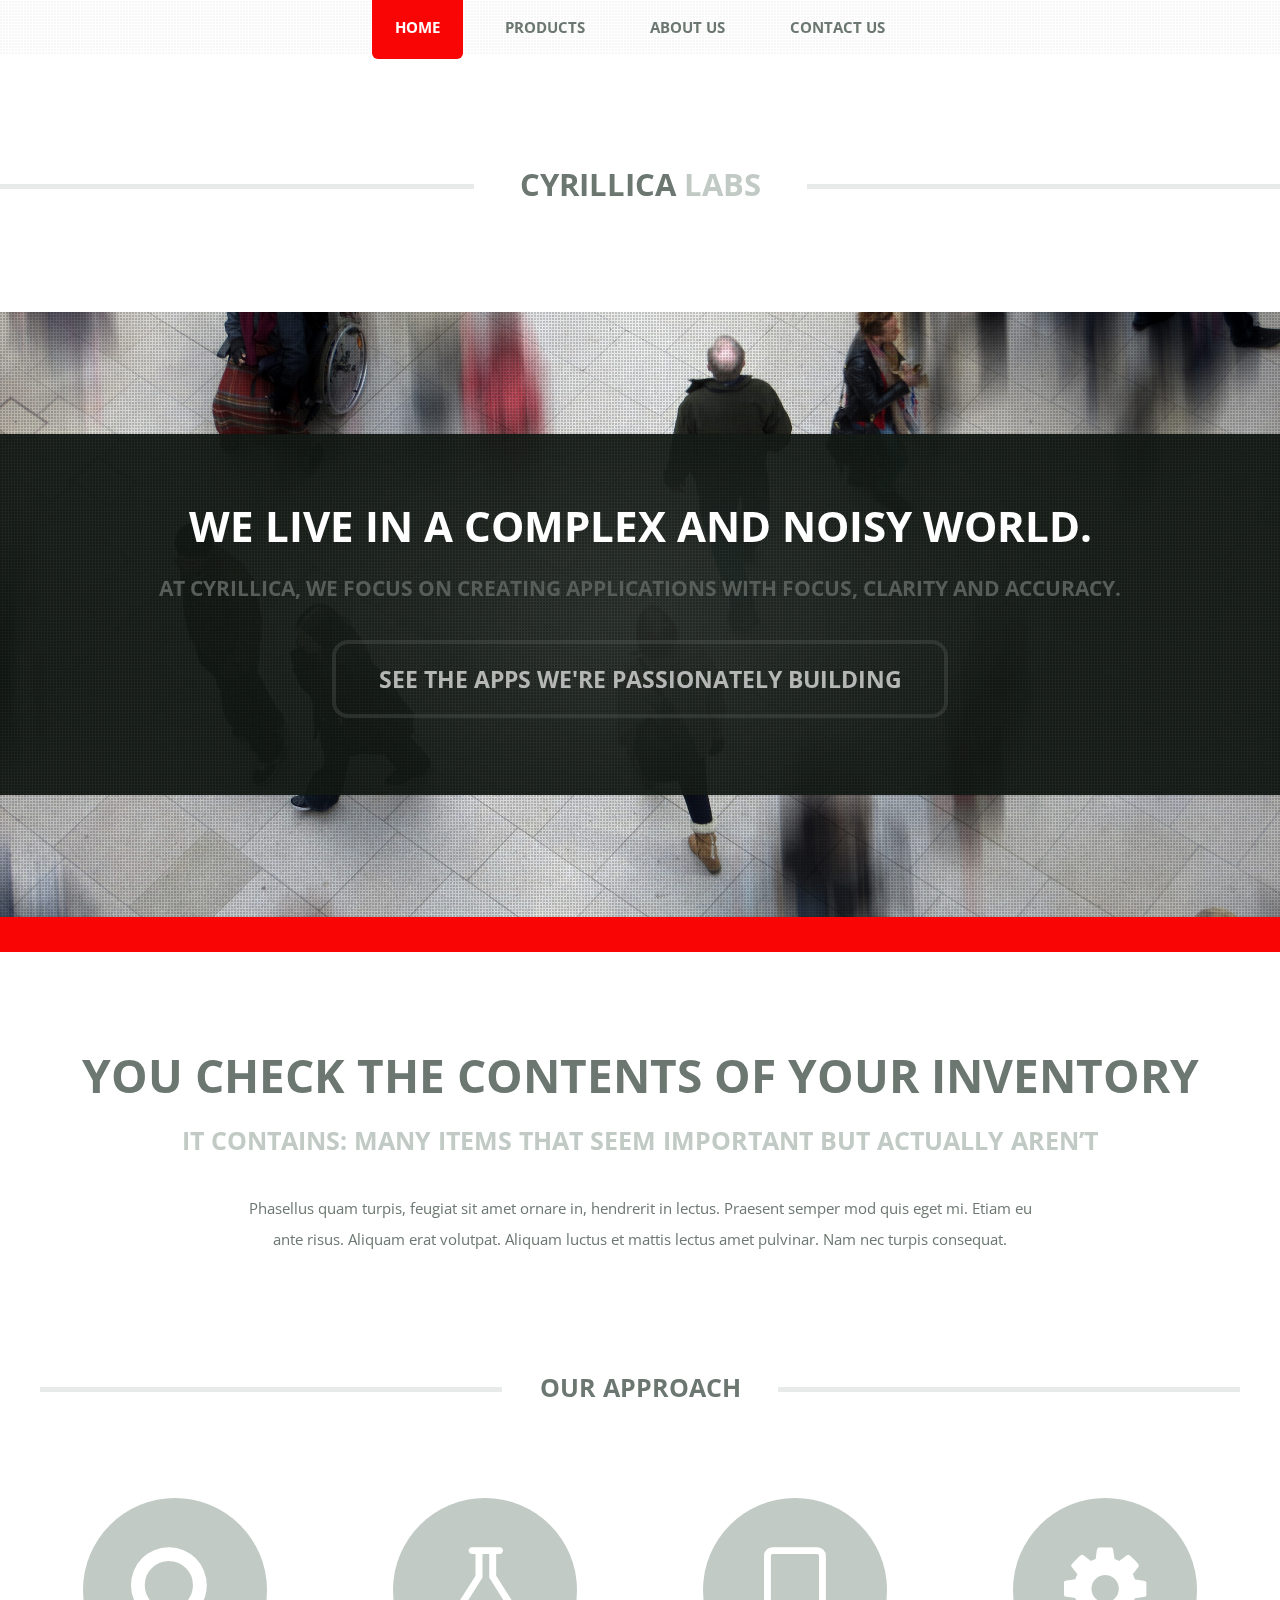
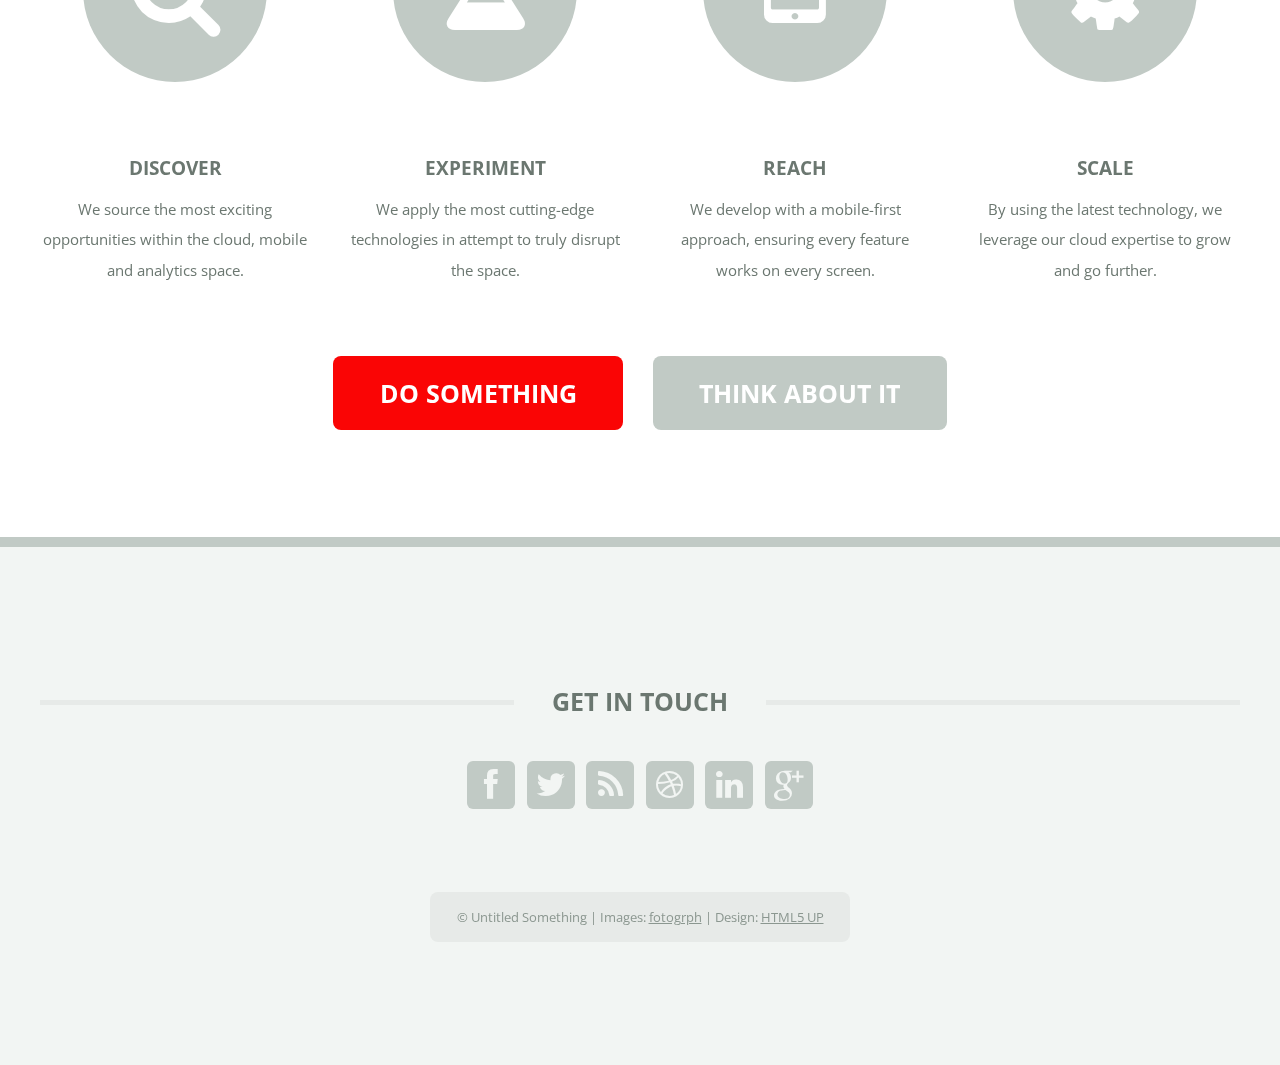
==== index.html @ 8416aecb "Updated front page" ====
﻿<!DOCTYPE HTML>

<html>
	<head>
		<title>Cyrillica Labs</title>
		<meta http-equiv="content-type" content="text/html; charset=utf-8" />
		<meta name="description" content="" />
		<meta name="keywords" content="" />
		<link href="http://fonts.googleapis.com/css?family=Open+Sans:400,700|Open+Sans+Condensed:700" rel="stylesheet" />
		<script src="js/jquery.min.js"></script>
		<script src="js/config.js"></script>
		<script src="js/skel.min.js"></script>
		<script src="js/skel-panels.min.js"></script>
		<noscript>
			<link rel="stylesheet" href="css/skel-noscript.css" />
			<link rel="stylesheet" href="css/style.css" />
			<link rel="stylesheet" href="css/style-desktop.css" />
		</noscript>
		<!--[if lte IE 9]><link rel="stylesheet" href="css/ie9.css" /><![endif]-->
		<!--[if lte IE 8]><script src="js/html5shiv.js"></script><link rel="stylesheet" href="css/ie8.css" /><![endif]-->
		<!--[if lte IE 7]><link rel="stylesheet" href="css/ie7.css" /><![endif]-->
	</head>
	<body class="homepage">

		<!-- Header -->
			<header id="header">
				<div class="logo">
					<div>
						<h1><a href="#" id="logo">Cyrillica</a></h1>
						<span class="byline">Labs</span>
					</div>
				</div>
			</header>
		<!-- /Header -->

		<!-- Nav -->
			<nav id="nav" class="skel-panels-fixed">
				<ul>
					<li class="current_page_item"><a href="index.html">Home</a></li>
					<li><a href="left-sidebar.html">Products</a></li>
					<li><a href="right-sidebar.html">About Us</a></li>
					<li><a href="no-sidebar.html">Contact Us</a></li>
				</ul>
			</nav>
		<!-- /Nav -->
		
		<!-- Banner -->
			<div id="banner-wrapper">
				<section id="banner">
                    <h2>We live in a complex and noisy world.</h2>
                    <span class="byline">At Cyrillica, we focus on creating applications with focus, clarity and accuracy.</span>
                    <a href="#" class="button">See the apps we're passionately building</a>
				</section>
			</div>
		<!-- /Banner -->

		<!-- Main -->
			<div id="main-wrapper">
				<div id="main" class="container">
					<div class="row">
						<div class="12u">
							
							<!-- Highlight -->
                                
								<section class="is-highlight">
                                    <!--
									<ul class="special">
										<li><a href="#" class="fa fa-search solo"><span>Battery</span></a></li>
										<li><a href="#" class="fa fa-tablet solo"><span>Tablet</span></a></li>
										<li><a href="#" class="fa fa-flask solo"><span>Flask</span></a></li>
										<li><a href="#" class="fa fa-cog solo"><span>Pie Chart?</span></a></li>
									</ul>
                                    --> 
									<header>
										<h2>You check the contents of your inventory</h2>
										<span class="byline">it contains: many items that seem important but actually aren’t</span>
									</header>
									<p>
										Phasellus quam turpis, feugiat sit amet ornare in, hendrerit in lectus. Praesent semper mod quis eget mi. Etiam eu<br />
										ante risus. Aliquam erat volutpat. Aliquam luctus et mattis lectus amet pulvinar. Nam nec turpis consequat.
									</p>
								</section>
							<!-- /Highlight -->

						</div>
					</div>
					<div class="row">
						<div class="12u">

							<!-- Features -->
								<section class="is-features">
									<h2 class="major"><span>Our Approach</span></h2>
									<div>
										<div class="row">
											<div class="3u">
												
												<!-- Feature -->
													<section class="is-feature">
														<!--<a href="#" class="image image-full"><img src="images/pic01.jpg" alt="" /></a>-->
                                                        <section class="is-highlight">
                                                        <ul class="special">
                                                            <li><a href="#" class="fa fa-search solo"><span>Battery</span></a></li>
                                                        </ul>
														<h3>Discover</h3>
														<p>
															We source the most exciting opportunities within the cloud, mobile and analytics space.
														</p>
                                                        </section>
													</section>
												<!-- /Feature -->
										
											</div>
											<div class="3u">
												
												<!-- Feature -->
													<section class="is-feature">
														<!--<a href="#" class="image image-full"><img src="images/pic02.jpg" alt="" /></a>-->
                                                        <section class="is-highlight">
                                                        <ul class="special">
                                                            <li><a href="#" class="fa fa-flask solo"><span>Flask</span></a></li>
                                                        </ul>
														<h3>Experiment</h3>
														<p>
															We apply the most cutting-edge technologies in attempt to truly disrupt the space.
														</p>
                                                        </section>
													</section>
												<!-- /Feature -->
										
											</div>
											<div class="3u">
												
												<!-- Feature -->
													<section class="is-feature">
														<!--<a href="#" class="image image-full"><img src="images/pic03.jpg" alt="" /></a>-->
                                                        <section class="is-highlight">
                                                        <ul class="special">
                                                            <li><a href="#" class="fa fa-tablet solo"><span>Tablet</span></a></li>
                                                        </ul>
														<h3>Reach</h3>
														<p>
															We develop with a mobile-first approach, ensuring every feature works on every screen.
														</p>
                                                        </section>
													</section>
												<!-- /Feature -->
										
											</div>
											<div class="3u">
												
												<!-- Feature -->
													<section class="is-feature">
														<!--<a href="#" class="image image-full"><img src="images/pic04.jpg" alt="" /></a>-->
                                                        <section class="is-highlight">
                                                        <ul class="special">
                                                            <li><a href="#" class="fa fa-cog solo"><span>Pie Chart?</span></a></li>
                                                        </ul>
														<h3>Scale</h3>
														<p>
															By using the latest technology, we leverage our cloud expertise to grow and go further.
														</p>
                                                        </section>
													</section>
												<!-- /Feature -->
										
											</div>
										</div>
										<div class="row">
											<div class="12u">
											
												<div class="actions">
													<a href="#" class="button button-big">Do Something</a>
													<a href="#" class="button button-alt button-big">Think About It</a>
												</div>

											</div>
										</div>
									</div>
								</section>
							<!-- /Features -->

						</div>
					</div>
					<!--<div class="row">
						<div class="12u">

							-- Blog
								<section class="is-blog">
									<h2 class="major"><span>Adventure Log</span></h2>
									<div>
										<div class="row">
											<div class="9u">
												<div class="content content-left">
												
													-- Featured Post --
														<article class="is-post">
															<header>
																<h3><a href="#">You mean I have to read stuff?</a></h3>
																<span class="byline">I’m going back to playing call of Modern Halostrike 15</span>
																<ul class="meta">
																	<li class="fa fa-clock-o">15 minutes ago</li>
																	<li class="fa fa-comments"><a href="#">8</a></li>
																</ul>
															</header>
															<a href="#" class="image image-full"><img src="images/pic05.jpg" alt="" /></a>
															<p>
																Phasellus quam turpis, feugiat sit amet ornare in, a hendrerit in lectus. Praesent 
																semper mod quis eget mi. Etiam sed ante risus aliquam erat et volutpat. Praesent a 
																dapibus velit. Curabitur sed nisi nunc, accumsan vestibulum lectus. Lorem ipsum 
																dolor sit non aliquet sed, tempor et dolor.  Praesent a dapibus velit. Curabitur 
																accumsan.
															</p>
															<a href="#" class="button">Continue Reading</a>
														</article>
													-- /Featured Post --
												
												</div>
											</div>
											<div class="3u">
												<div class="sidebar">
											
													-- Archives --
														<ul class="style2">
															<li>
																<article class="is-post-summary">
																	<h3><a href="#">Where are the graphics?</a></h3>
																	<ul class="meta">
																		<li class="fa fa-clock-o">6 hours ago</li>
																		<li class="fa fa-comments"><a href="#">34</a></li>
																	</ul>
																</article>
															</li>
															<li>
																<article class="is-post-summary">
																	<h3><a href="#">What achievements are there</a></h3>
																	<ul class="meta">
																		<li class="fa fa-clock-o">9 hours ago</li>
																		<li class="fa fa-comments"><a href="#">27</a></li>
																	</ul>
																</article>
															</li>
															<li>
																<article class="is-post-summary">
																	<h3><a href="#">Can I play w/a controller</a></h3>
																	<ul class="meta">
																		<li class="fa fa-clock-o">Yesterday</li>
																		<li class="fa fa-comments"><a href="#">184</a></li>
																	</ul>
																</article>
															</li>
															<li>
																<article class="is-post-summary">
																	<h3><a href="#">How is this a game??</a></h3>
																	<ul class="meta">
																		<li class="fa fa-clock-o">2 days ago</li>
																		<li class="fa fa-comments"><a href="#">286</a></li>
																	</ul>
																</article>
															</li>
															<li>
																<article class="is-post-summary">
																	<h3><a href="#">Imagination is lost on me</a></h3>
																	<ul class="meta">
																		<li class="fa fa-clock-o">3 days ago</li>
																		<li class="fa fa-comments"><a href="#">8,086</a></li>
																	</ul>
																</article>
															</li>
														</ul>
														<a href="#" class="button button-alt">Browse Archives</a>
													-- /Archives --
												
												</div>
											</div>
										</div>
									</div>
								</section>
							-- /Blog --
							
						</div>
					</div>-->
				</div>
			</div>
		<!-- /Main -->

		<!-- Footer -->
			<footer id="footer" class="container">
				<!---<div class="row">
					<div class="12u">

						-- About-- 
							<section>
								<h2 class="major"><span>What's this about?</span></h2>
								<p>
									This is <a href="http://html5up.net/txt/">TXT</a>, a free site template designed by
									<a href="http://n33.co">n33</a> for <a href="http://html5up.net/">HTML5 UP</a>.
									It's built on the <a href="http://skeljs.org">skelJS</a> framework, uses well-thought out
									HTML5 and CSS3, and is fully responsive making it a great starting point for your own
									projects. And, like everything else we make, it's also free to use for pretty much any
									personal or commercial work under the <a href="http://html5up.net/license/">Creative Commons Attribution</a>
									license, so go ahead and use it &ndash; just don't forget to credit us!
								</p>
							</section>
						-- /About --

					</div>
				</div>-->
				<div class="row">
					<div class="12u">

						<!-- Contact -->
							<section>
								<h2 class="major"><span>Get in touch</span></h2>
								<ul class="contact">
									<li><a class="fa fa-facebook solo" href="#"><span>Facebook</span></a></li>
									<li><a class="fa fa-twitter solo" href="http://twitter.com/n33co"><span>Twitter</span></a></li>
									<li><a class="fa fa-rss solo" href="http://n33.co/feed/"><span>RSS</span></a></li>
									<li><a class="fa fa-dribbble solo" href="http://dribbble.com/n33"><span>Dribbble</span></a></li>
									<li><a class="fa fa-linkedin solo" href="#"><span>LinkedIn</span></a></li>
									<li><a class="fa fa-google-plus solo" href="#"><span>Google+</span></a></li>
								</ul>
							</section>
						<!-- /Contact -->
					
					</div>
				</div>

				<!-- Copyright -->
					<div id="copyright">
						&copy; Untitled Something | Images: <a href="http://fotogrph.com">fotogrph</a> | Design: <a href="http://html5up.net/">HTML5 UP</a>
					</div>
				<!-- /Copyright -->

			</footer>
		<!-- /Footer -->

	</body>
</html>
---- css/skel-noscript.css ----
/* Resets (http://meyerweb.com/eric/tools/css/reset/ | v2.0 | 20110126 | License: none (public domain)) */

	html,body,div,span,applet,object,iframe,h1,h2,h3,h4,h5,h6,p,blockquote,pre,a,abbr,acronym,address,big,cite,code,del,dfn,em,img,ins,kbd,q,s,samp,small,strike,strong,sub,sup,tt,var,b,u,i,center,dl,dt,dd,ol,ul,li,fieldset,form,label,legend,table,caption,tbody,tfoot,thead,tr,th,td,article,aside,canvas,details,embed,figure,figcaption,footer,header,hgroup,menu,nav,output,ruby,section,summary,time,mark,audio,video{margin:0;padding:0;border:0;font-size:100%;font:inherit;vertical-align:baseline;}article,aside,details,figcaption,figure,footer,header,hgroup,menu,nav,section{display:block;}body{line-height:1;}ol,ul{list-style:none;}blockquote,q{quotes:none;}blockquote:before,blockquote:after,q:before,q:after{content:'';content:none;}table{border-collapse:collapse;border-spacing:0;}body{-webkit-text-size-adjust:none}

/* Box Model */

	*, *:before, *:after {
		-moz-box-sizing: border-box;
		-webkit-box-sizing: border-box;
		-o-box-sizing: border-box;
		-ms-box-sizing: border-box;
		box-sizing: border-box;
	}

/* Container */

	body {
		min-width: 1200px;
	}

	.container {
		width: 1200px;
		margin-left: auto;
		margin-right: auto;
	}

	/* Modifiers */
	
		.container.small {
			width: 900px;
		}

		.container.big {
			width: 100%;
			max-width: 1500px;
			min-width: 1200px;
		}

/* Grid */

	/* Cells */

		.\31 2u { width: 100% }
		.\31 1u { width: 91.6666666667% }
		.\31 0u { width: 83.3333333333% }
		.\39 u { width: 75% }
		.\38 u { width: 66.6666666667% }
		.\37 u { width: 58.3333333333% }
		.\36 u { width: 50% }
		.\35 u { width: 41.6666666667% }
		.\34 u { width: 33.3333333333% }
		.\33 u { width: 25% }
		.\32 u { width: 16.6666666667% }
		.\31 u { width: 8.3333333333% }
		.\-11u { margin-left: 91.6666666667% }
		.\-10u { margin-left: 83.3333333333% }
		.\-9u { margin-left: 75% }
		.\-8u { margin-left: 66.6666666667% }
		.\-7u { margin-left: 58.3333333333% }
		.\-6u { margin-left: 50% }
		.\-5u { margin-left: 41.6666666667% }
		.\-4u { margin-left: 33.3333333333% }
		.\-3u { margin-left: 25% }
		.\-2u { margin-left: 16.6666666667% }
		.\-1u { margin-left: 8.3333333333% }

		.row > * {
			padding: 40px 0 0 40px;
			float: left;
			-moz-box-sizing: border-box;
			-webkit-box-sizing: border-box;
			-o-box-sizing: border-box;
			-ms-box-sizing: border-box;
			box-sizing: border-box;
		}

		.row + .row > * {
			padding-top: 40px;
		}

		.row {
			margin-left: -40px;
		}

	/* Rows */

		.row:after {
			content: '';
			display: block;
			clear: both;
			height: 0;
		}

		.row:first-child > * {
			padding-top: 0;
		}

		.row > * {
			padding-top: 0;
		}

		/* Modifiers */

			/* Flush */

				.row.flush {
					margin-left: 0;
				}

				.row.flush > * {
					padding: 0 !important;
				}

			/* Quarter */

				.row.quarter > * {
					padding: 10px 0 0 10px;
				}

				.row.quarter + .row.quarter > * {
					padding-top: 10px;
				}

				.row.quarter {
					margin-left: -10px;
				}

			/* Half */

				.row.half > * {
					padding: 20px 0 0 20px;
				}

				.row.half + .row.half > * {
					padding-top: 20px;
				}

				.row.half {
					margin-left: -20px;
				}

			/* One and (a) Half */

				.row.oneandhalf > * {
					padding: 60px 0 0 60px;
				}

				.row.oneandhalf + .row.oneandhalf > * {
					padding-top: 60px;
				}

				.row.oneandhalf {
					margin-left: -60px;
				}

			/* Double */

				.row.double > * {
					padding: 80px 0 0 80px;
				}

				.row.double + .row.double > * {
					padding-top: 80px;
				}

				.row.double {
					margin-left: -80px;
				}
---- css/style.css ----
﻿@charset 'UTF-8';

@font-face{font-family:'FontAwesome';src:url('font/fontawesome-webfont.eot?v=4.0.1');src:url('font/fontawesome-webfont.eot?#iefix&v=4.0.1') format('embedded-opentype'),url('font/fontawesome-webfont.woff?v=4.0.1') format('woff'),url('font/fontawesome-webfont.ttf?v=4.0.1') format('truetype'),url('font/fontawesome-webfont.svg?v=4.0.1#fontawesomeregular') format('svg');font-weight:normal;font-style:normal}

/*
	TXT 2.5 by HTML5 UP
	html5up.net | @n33co
	Free for personal and commercial use under the CCA 3.0 license (html5up.net/license)
*/

/*********************************************************************************/
/* Basic                                                                         */
/*********************************************************************************/

	*
	{
		-moz-box-sizing: border-box;
		-webkit-box-sizing: border-box;
		-o-box-sizing: border-box;
		-ms-box-sizing: border-box;
		box-sizing: border-box;
	}

	body
	{
		font-family: 'Open Sans', sans-serif;
		font-weight: 400;
		background: #f2f5f3;
		color: #6b7770;
		font-size: 11.5pt;
		line-height: 2em;
	}
	
	h1, h2, h3, h4, h5, h6, h7
	{
		font-family: 'Open Sans Condensed', sans-serif;
		font-weight: 700;
		text-transform: uppercase;
		color: #6b7770;
	}

	h1 a, h2 a, h3 a, h4 a, h5 a, h6 a, h7 a
	{
		text-decoration: none;
		color: inherit;
	}

	
	h2.major
	{
		position: relative;
		border-top: solid 5px #e7eae8;
	}

		h2.major span
		{
			background: #fff;
			position: relative;
			display: inline-block;
		}

		#footer h2.major span
		{
			background: #f2f5f3;
		}
	
	a
	{
		color: #006376;
		text-decoration: underline;
	}

		a:hover
		{
			text-decoration: none;
		}

	form
	{
	}
	
		form input,
		form select,
		form textarea
		{
			-webkit-appearance: none;
		}
			
	br.clear
	{
		clear: both;
	}
	
	p, ul, ol, dl, table
	{
		margin-bottom: 3em;
	}
	
	section,
	article
	{
		margin-bottom: 6em;
	}
	
	section > :last-child,
	article > :last-child
	{
		margin-bottom: 0;
	}

	section:last-child,
	article:last-child
	{
		margin-bottom: 0;
	}

	.byline
	{
		display: block;
		font-family: 'Open Sans Condensed', sans-serif;
		font-weight: 700;
		text-transform: uppercase;
		color: #c1cac5;
	}

	.image
	{
		position: relative;
		display: inline-block;
		border-radius: 8px;
	}
	
		.image img
		{
			display: block;
			width: 100%;
			border-radius: 8px;
		}
		
		/*
			Note: The following style adds the textured/pixelated look to content
			images. I added this to help mask the distortion introduced when a browser
			resizes an image, but if you don't want this to happen just remove or comment
			out the entire style.
		*/
		
		.image:before
		{
			content: '';
			position: absolute;
			left: 0;
			top: 0;
			width: 100%;
			height: 100%;
			background: url('images/overlay.png');
			opacity: 0.2;
			border-radius: 8px;
		}

	.image-full
	{
		display: block;
		width: 100%;
		margin: 0 0 2em 0;
	}
	
	.image-left
	{
		float: left;
		margin: 0 2em 2em 0;
	}
	
	.image-centered
	{
		display: block;
		margin: 0 0 2em 0;
	}

		.image-centered img
		{
			margin: 0 auto;
			width: auto;
		}
		
	.button
	{
		display: inline-block;
		font-family: 'Open Sans Condensed', sans-serif;
		font-weight: 700;
		text-transform: uppercase;
		text-decoration: none;
		background: #FA0505;
		color: #fff;
		border-radius: 8px;
		outline: 0;
		-moz-transition: background-color .2s ease-in-out;
		-webkit-transition: background-color .2s ease-in-out;
		-o-transition: background-color .2s ease-in-out;
		-ms-transition: background-color .2s ease-in-out;
		transition: background-color .2s ease-in-out;
	}

		.button:hover
		{
			background: #FF6969;
		}
	
		.button-alt
		{
			background: #c1cac5;
		}

			.button-alt:hover
			{
				background: #ccd5d0;
			}

	.actions
	{
	}

	ul.style1
	{
		list-style: disc;
		padding-left: 1.5em;
	}

	ul.style2
	{
	}
	
		ul.style2 > li
		{
			border-top: solid 2px #e7eae8;
			padding-top: 2.35em;
			margin-top: 2.35em;
		}
		
		ul.style2 > li:first-child
		{
			border-top: 0;
			padding-top: 0;
			margin-top: 0;
		}

	ul.contact
	{
	}
	
		ul.contact li
		{
			position: relative;
			display: inline-block;
			margin: 0 0.25em 0 0.25em;
			top: 0;
			-moz-transition: top .15s ease-in-out;
			-webkit-transition: top .15s ease-in-out;
			-o-transition: top .15s ease-in-out;
			-ms-transition: top .15s ease-in-out;
			transition: top .15s ease-in-out;
		}

			ul.contact li a
			{
				display: block;
				position: relative;
				width: 48px;
				height: 48px;
				border-radius: 6px;
				outline: 0;
				-moz-transition: background-color .2s ease-in-out;
				-webkit-transition: background-color .2s ease-in-out;
				-o-transition: background-color .2s ease-in-out;
				-ms-transition: background-color .2s ease-in-out;
				transition: background-color .2s ease-in-out;
				background: #c1cac5;
				text-align: center;
			}
			
				ul.contact li a:before
				{
					color: #f2f5f3;
					font-size: 32px;
					line-height: 48px;
				}
			
			ul.contact li:hover a.fa-facebook		{ background-color: #3C5A98; }
			ul.contact li:hover a.fa-twitter		{ background-color: #2DAAE4; }
			ul.contact li:hover a.fa-rss			{ background-color: #F2600B; }
			ul.contact li:hover a.fa-dribbble		{ background-color: #C4376B; }
			ul.contact li:hover a.fa-linkedin		{ background-color: #006599; }
			ul.contact li:hover a.fa-tumblr			{ background-color: #31516A; }
			ul.contact li:hover a.fa-google-plus	{ background-color: #DA2713; }

			ul.contact li:hover
			{
				top: -5px;
			}

			ul.contact li:active
			{
				top: 0;
			}

	ul.special
	{
	}
	
		ul.special li
		{
			position: relative;
			display: inline-block;
			margin: 0 1.5em 0 1.5em;
			top: 0;
			-moz-transition: top .15s ease-in-out;
			-webkit-transition: top .15s ease-in-out;
			-o-transition: top .15s ease-in-out;
			-ms-transition: top .15s ease-in-out;
			transition: top .15s ease-in-out;
		}

			ul.special li:hover
			{
				top: -10px;
			}

				ul.special li:hover a
				{
					background: #b9d2ce;
				}

			ul.special a
			{
				display: block;
				position: relative;
				background: #c1cac5;
				width: 12em;
				height: 12em;
				border-radius: 6em;
				outline: 0;
				-moz-transition: background-color .2s ease-in-out;
				-webkit-transition: background-color .2s ease-in-out;
				-o-transition: background-color .2s ease-in-out;
				-ms-transition: background-color .2s ease-in-out;
				transition: background-color .2s ease-in-out;
			}

				ul.special a:before
				{
					position: absolute;
					width: 128px;
					height: 128px;
					font-size: 96px;
					line-height: 128px;
					left: 50%;
					top: 50%;
					margin-top: -64px;
					margin-left: -64px;
					color: #fff;
				}

	ul.meta
	{
		font-size: 0.85em;
		color: #a1aaa5;
	}
	
		ul.meta li
		{
			position: relative;
			display: inline-block;
			padding-left: 24px;
			margin-left: 1em;
		}

			ul.meta li a
			{
				color: inherit;
				outline: 0;
			}

		ul.meta li:first-child
		{
			margin-left: 0;
		}
		
		ul.meta li:before
		{
			display: block;
			position: absolute;
			width: 16px;
			height: 16px;
			left: 0;
			top: 50%;
			margin-top: -8px;
			opacity: 0.5;
			cursor: default;
		}

/*********************************************************************************/
/* Icons                                                                         */
/* Powered by Font Awesome by Dave Gandy | http://fontawesome.io                 */
/* Licensed under the SIL OFL 1.1 (font), MIT (CSS)                              */
/*********************************************************************************/

	.fa
	{
		text-decoration: none;
	}

		.fa.solo
		{
		}
		
			.fa.solo span
			{
				display: none;
			}

		.fa:before
		{
			display:inline-block;
			font-family: FontAwesome;
			font-size: 1.25em;
			text-decoration: none;
			font-style: normal;
			font-weight: normal;
			line-height: 1;
			-webkit-font-smoothing:antialiased;
			-moz-osx-font-smoothing:grayscale;
		}

		.fa-lg{font-size:1.3333333333333333em;line-height:.75em;vertical-align:-15%}
		.fa-2x{font-size:2em}
		.fa-3x{font-size:3em}
		.fa-4x{font-size:4em}
		.fa-5x{font-size:5em}
		.fa-fw{width:1.2857142857142858em;text-align:center}
		.fa-ul{padding-left:0;margin-left:2.142857142857143em;list-style-type:none}.fa-ul>li{position:relative}
		.fa-li{position:absolute;left:-2.142857142857143em;width:2.142857142857143em;top:.14285714285714285em;text-align:center}.fa-li.fa-lg{left:-1.8571428571428572em}
		.fa-border{padding:.2em .25em .15em;border:solid .08em #eee;border-radius:.1em}
		.pull-right{float:right}
		.pull-left{float:left}
		.fa.pull-left{margin-right:.3em}
		.fa.pull-right{margin-left:.3em}
		.fa-spin{-webkit-animation:spin 2s infinite linear;-moz-animation:spin 2s infinite linear;-o-animation:spin 2s infinite linear;animation:spin 2s infinite linear}
		@-moz-keyframes spin{0%{-moz-transform:rotate(0deg)} 100%{-moz-transform:rotate(359deg)}}@-webkit-keyframes spin{0%{-webkit-transform:rotate(0deg)} 100%{-webkit-transform:rotate(359deg)}}@-o-keyframes spin{0%{-o-transform:rotate(0deg)} 100%{-o-transform:rotate(359deg)}}@-ms-keyframes spin{0%{-ms-transform:rotate(0deg)} 100%{-ms-transform:rotate(359deg)}}@keyframes spin{0%{transform:rotate(0deg)} 100%{transform:rotate(359deg)}}.fa-rotate-90{filter:progid:DXImageTransform.Microsoft.BasicImage(rotation=1);-webkit-transform:rotate(90deg);-moz-transform:rotate(90deg);-ms-transform:rotate(90deg);-o-transform:rotate(90deg);transform:rotate(90deg)}
		.fa-rotate-180{filter:progid:DXImageTransform.Microsoft.BasicImage(rotation=2);-webkit-transform:rotate(180deg);-moz-transform:rotate(180deg);-ms-transform:rotate(180deg);-o-transform:rotate(180deg);transform:rotate(180deg)}
		.fa-rotate-270{filter:progid:DXImageTransform.Microsoft.BasicImage(rotation=3);-webkit-transform:rotate(270deg);-moz-transform:rotate(270deg);-ms-transform:rotate(270deg);-o-transform:rotate(270deg);transform:rotate(270deg)}
		.fa-flip-horizontal{filter:progid:DXImageTransform.Microsoft.BasicImage(rotation=0, mirror=1);-webkit-transform:scale(-1, 1);-moz-transform:scale(-1, 1);-ms-transform:scale(-1, 1);-o-transform:scale(-1, 1);transform:scale(-1, 1)}
		.fa-flip-vertical{filter:progid:DXImageTransform.Microsoft.BasicImage(rotation=2, mirror=1);-webkit-transform:scale(1, -1);-moz-transform:scale(1, -1);-ms-transform:scale(1, -1);-o-transform:scale(1, -1);transform:scale(1, -1)}
		.fa-stack{position:relative;display:inline-block;width:2em;height:2em;line-height:2em;vertical-align:middle}
		.fa-stack-1x,.fa-stack-2x{position:absolute;left:0;width:100%;text-align:center}
		.fa-stack-1x{line-height:inherit}
		.fa-stack-2x{font-size:2em}
		.fa-inverse{color:#fff}
		.fa-glass:before{content:"\f000"}
		.fa-music:before{content:"\f001"}
		.fa-search:before{content:"\f002"}
		.fa-envelope-o:before{content:"\f003"}
		.fa-heart:before{content:"\f004"}
		.fa-star:before{content:"\f005"}
		.fa-star-o:before{content:"\f006"}
		.fa-user:before{content:"\f007"}
		.fa-film:before{content:"\f008"}
		.fa-th-large:before{content:"\f009"}
		.fa-th:before{content:"\f00a"}
		.fa-th-list:before{content:"\f00b"}
		.fa-check:before{content:"\f00c"}
		.fa-times:before{content:"\f00d"}
		.fa-search-plus:before{content:"\f00e"}
		.fa-search-minus:before{content:"\f010"}
		.fa-power-off:before{content:"\f011"}
		.fa-signal:before{content:"\f012"}
		.fa-gear:before,.fa-cog:before{content:"\f013"}
		.fa-trash-o:before{content:"\f014"}
		.fa-home:before{content:"\f015"}
		.fa-file-o:before{content:"\f016"}
		.fa-clock-o:before{content:"\f017"}
		.fa-road:before{content:"\f018"}
		.fa-download:before{content:"\f019"}
		.fa-arrow-circle-o-down:before{content:"\f01a"}
		.fa-arrow-circle-o-up:before{content:"\f01b"}
		.fa-inbox:before{content:"\f01c"}
		.fa-play-circle-o:before{content:"\f01d"}
		.fa-rotate-right:before,.fa-repeat:before{content:"\f01e"}
		.fa-refresh:before{content:"\f021"}
		.fa-list-alt:before{content:"\f022"}
		.fa-lock:before{content:"\f023"}
		.fa-flag:before{content:"\f024"}
		.fa-headphones:before{content:"\f025"}
		.fa-volume-off:before{content:"\f026"}
		.fa-volume-down:before{content:"\f027"}
		.fa-volume-up:before{content:"\f028"}
		.fa-qrcode:before{content:"\f029"}
		.fa-barcode:before{content:"\f02a"}
		.fa-tag:before{content:"\f02b"}
		.fa-tags:before{content:"\f02c"}
		.fa-book:before{content:"\f02d"}
		.fa-bookmark:before{content:"\f02e"}
		.fa-print:before{content:"\f02f"}
		.fa-camera:before{content:"\f030"}
		.fa-font:before{content:"\f031"}
		.fa-bold:before{content:"\f032"}
		.fa-italic:before{content:"\f033"}
		.fa-text-height:before{content:"\f034"}
		.fa-text-width:before{content:"\f035"}
		.fa-align-left:before{content:"\f036"}
		.fa-align-center:before{content:"\f037"}
		.fa-align-right:before{content:"\f038"}
		.fa-align-justify:before{content:"\f039"}
		.fa-list:before{content:"\f03a"}
		.fa-dedent:before,.fa-outdent:before{content:"\f03b"}
		.fa-indent:before{content:"\f03c"}
		.fa-video-camera:before{content:"\f03d"}
		.fa-picture-o:before{content:"\f03e"}
		.fa-pencil:before{content:"\f040"}
		.fa-map-marker:before{content:"\f041"}
		.fa-adjust:before{content:"\f042"}
		.fa-tint:before{content:"\f043"}
		.fa-edit:before,.fa-pencil-square-o:before{content:"\f044"}
		.fa-share-square-o:before{content:"\f045"}
		.fa-check-square-o:before{content:"\f046"}
		.fa-move:before{content:"\f047"}
		.fa-step-backward:before{content:"\f048"}
		.fa-fast-backward:before{content:"\f049"}
		.fa-backward:before{content:"\f04a"}
		.fa-play:before{content:"\f04b"}
		.fa-pause:before{content:"\f04c"}
		.fa-stop:before{content:"\f04d"}
		.fa-forward:before{content:"\f04e"}
		.fa-fast-forward:before{content:"\f050"}
		.fa-step-forward:before{content:"\f051"}
		.fa-eject:before{content:"\f052"}
		.fa-chevron-left:before{content:"\f053"}
		.fa-chevron-right:before{content:"\f054"}
		.fa-plus-circle:before{content:"\f055"}
		.fa-minus-circle:before{content:"\f056"}
		.fa-times-circle:before{content:"\f057"}
		.fa-check-circle:before{content:"\f058"}
		.fa-question-circle:before{content:"\f059"}
		.fa-info-circle:before{content:"\f05a"}
		.fa-crosshairs:before{content:"\f05b"}
		.fa-times-circle-o:before{content:"\f05c"}
		.fa-check-circle-o:before{content:"\f05d"}
		.fa-ban:before{content:"\f05e"}
		.fa-arrow-left:before{content:"\f060"}
		.fa-arrow-right:before{content:"\f061"}
		.fa-arrow-up:before{content:"\f062"}
		.fa-arrow-down:before{content:"\f063"}
		.fa-mail-forward:before,.fa-share:before{content:"\f064"}
		.fa-resize-full:before{content:"\f065"}
		.fa-resize-small:before{content:"\f066"}
		.fa-plus:before{content:"\f067"}
		.fa-minus:before{content:"\f068"}
		.fa-asterisk:before{content:"\f069"}
		.fa-exclamation-circle:before{content:"\f06a"}
		.fa-gift:before{content:"\f06b"}
		.fa-leaf:before{content:"\f06c"}
		.fa-fire:before{content:"\f06d"}
		.fa-eye:before{content:"\f06e"}
		.fa-eye-slash:before{content:"\f070"}
		.fa-warning:before,.fa-exclamation-triangle:before{content:"\f071"}
		.fa-plane:before{content:"\f072"}
		.fa-calendar:before{content:"\f073"}
		.fa-random:before{content:"\f074"}
		.fa-comment:before{content:"\f075"}
		.fa-magnet:before{content:"\f076"}
		.fa-chevron-up:before{content:"\f077"}
		.fa-chevron-down:before{content:"\f078"}
		.fa-retweet:before{content:"\f079"}
		.fa-shopping-cart:before{content:"\f07a"}
		.fa-folder:before{content:"\f07b"}
		.fa-folder-open:before{content:"\f07c"}
		.fa-resize-vertical:before{content:"\f07d"}
		.fa-resize-horizontal:before{content:"\f07e"}
		.fa-bar-chart-o:before{content:"\f080"}
		.fa-twitter-square:before{content:"\f081"}
		.fa-facebook-square:before{content:"\f082"}
		.fa-camera-retro:before{content:"\f083"}
		.fa-key:before{content:"\f084"}
		.fa-gears:before,.fa-cogs:before{content:"\f085"}
		.fa-comments:before{content:"\f086"}
		.fa-thumbs-o-up:before{content:"\f087"}
		.fa-thumbs-o-down:before{content:"\f088"}
		.fa-star-half:before{content:"\f089"}
		.fa-heart-o:before{content:"\f08a"}
		.fa-sign-out:before{content:"\f08b"}
		.fa-linkedin-square:before{content:"\f08c"}
		.fa-thumb-tack:before{content:"\f08d"}
		.fa-external-link:before{content:"\f08e"}
		.fa-sign-in:before{content:"\f090"}
		.fa-trophy:before{content:"\f091"}
		.fa-github-square:before{content:"\f092"}
		.fa-upload:before{content:"\f093"}
		.fa-lemon-o:before{content:"\f094"}
		.fa-phone:before{content:"\f095"}
		.fa-square-o:before{content:"\f096"}
		.fa-bookmark-o:before{content:"\f097"}
		.fa-phone-square:before{content:"\f098"}
		.fa-twitter:before{content:"\f099"}
		.fa-facebook:before{content:"\f09a"}
		.fa-github:before{content:"\f09b"}
		.fa-unlock:before{content:"\f09c"}
		.fa-credit-card:before{content:"\f09d"}
		.fa-rss:before{content:"\f09e"}
		.fa-hdd-o:before{content:"\f0a0"}
		.fa-bullhorn:before{content:"\f0a1"}
		.fa-bell:before{content:"\f0f3"}
		.fa-certificate:before{content:"\f0a3"}
		.fa-hand-o-right:before{content:"\f0a4"}
		.fa-hand-o-left:before{content:"\f0a5"}
		.fa-hand-o-up:before{content:"\f0a6"}
		.fa-hand-o-down:before{content:"\f0a7"}
		.fa-arrow-circle-left:before{content:"\f0a8"}
		.fa-arrow-circle-right:before{content:"\f0a9"}
		.fa-arrow-circle-up:before{content:"\f0aa"}
		.fa-arrow-circle-down:before{content:"\f0ab"}
		.fa-globe:before{content:"\f0ac"}
		.fa-wrench:before{content:"\f0ad"}
		.fa-tasks:before{content:"\f0ae"}
		.fa-filter:before{content:"\f0b0"}
		.fa-briefcase:before{content:"\f0b1"}
		.fa-fullscreen:before{content:"\f0b2"}
		.fa-group:before{content:"\f0c0"}
		.fa-chain:before,.fa-link:before{content:"\f0c1"}
		.fa-cloud:before{content:"\f0c2"}
		.fa-flask:before{content:"\f0c3"}
		.fa-cut:before,.fa-scissors:before{content:"\f0c4"}
		.fa-copy:before,.fa-files-o:before{content:"\f0c5"}
		.fa-paperclip:before{content:"\f0c6"}
		.fa-save:before,.fa-floppy-o:before{content:"\f0c7"}
		.fa-square:before{content:"\f0c8"}
		.fa-reorder:before{content:"\f0c9"}
		.fa-list-ul:before{content:"\f0ca"}
		.fa-list-ol:before{content:"\f0cb"}
		.fa-strikethrough:before{content:"\f0cc"}
		.fa-underline:before{content:"\f0cd"}
		.fa-table:before{content:"\f0ce"}
		.fa-magic:before{content:"\f0d0"}
		.fa-truck:before{content:"\f0d1"}
		.fa-pinterest:before{content:"\f0d2"}
		.fa-pinterest-square:before{content:"\f0d3"}
		.fa-google-plus-square:before{content:"\f0d4"}
		.fa-google-plus:before{content:"\f0d5"}
		.fa-money:before{content:"\f0d6"}
		.fa-caret-down:before{content:"\f0d7"}
		.fa-caret-up:before{content:"\f0d8"}
		.fa-caret-left:before{content:"\f0d9"}
		.fa-caret-right:before{content:"\f0da"}
		.fa-columns:before{content:"\f0db"}
		.fa-unsorted:before,.fa-sort:before{content:"\f0dc"}
		.fa-sort-down:before,.fa-sort-asc:before{content:"\f0dd"}
		.fa-sort-up:before,.fa-sort-desc:before{content:"\f0de"}
		.fa-envelope:before{content:"\f0e0"}
		.fa-linkedin:before{content:"\f0e1"}
		.fa-rotate-left:before,.fa-undo:before{content:"\f0e2"}
		.fa-legal:before,.fa-gavel:before{content:"\f0e3"}
		.fa-dashboard:before,.fa-tachometer:before{content:"\f0e4"}
		.fa-comment-o:before{content:"\f0e5"}
		.fa-comments-o:before{content:"\f0e6"}
		.fa-flash:before,.fa-bolt:before{content:"\f0e7"}
		.fa-sitemap:before{content:"\f0e8"}
		.fa-umbrella:before{content:"\f0e9"}
		.fa-paste:before,.fa-clipboard:before{content:"\f0ea"}
		.fa-lightbulb-o:before{content:"\f0eb"}
		.fa-exchange:before{content:"\f0ec"}
		.fa-cloud-download:before{content:"\f0ed"}
		.fa-cloud-upload:before{content:"\f0ee"}
		.fa-user-md:before{content:"\f0f0"}
		.fa-stethoscope:before{content:"\f0f1"}
		.fa-suitcase:before{content:"\f0f2"}
		.fa-bell-o:before{content:"\f0a2"}
		.fa-coffee:before{content:"\f0f4"}
		.fa-cutlery:before{content:"\f0f5"}
		.fa-file-text-o:before{content:"\f0f6"}
		.fa-building:before{content:"\f0f7"}
		.fa-hospital:before{content:"\f0f8"}
		.fa-ambulance:before{content:"\f0f9"}
		.fa-medkit:before{content:"\f0fa"}
		.fa-fighter-jet:before{content:"\f0fb"}
		.fa-beer:before{content:"\f0fc"}
		.fa-h-square:before{content:"\f0fd"}
		.fa-plus-square:before{content:"\f0fe"}
		.fa-angle-double-left:before{content:"\f100"}
		.fa-angle-double-right:before{content:"\f101"}
		.fa-angle-double-up:before{content:"\f102"}
		.fa-angle-double-down:before{content:"\f103"}
		.fa-angle-left:before{content:"\f104"}
		.fa-angle-right:before{content:"\f105"}
		.fa-angle-up:before{content:"\f106"}
		.fa-angle-down:before{content:"\f107"}
		.fa-desktop:before{content:"\f108"}
		.fa-laptop:before{content:"\f109"}
		.fa-tablet:before{content:"\f10a"}
		.fa-mobile-phone:before,.fa-mobile:before{content:"\f10b"}
		.fa-circle-o:before{content:"\f10c"}
		.fa-quote-left:before{content:"\f10d"}
		.fa-quote-right:before{content:"\f10e"}
		.fa-spinner:before{content:"\f110"}
		.fa-circle:before{content:"\f111"}
		.fa-mail-reply:before,.fa-reply:before{content:"\f112"}
		.fa-github-alt:before{content:"\f113"}
		.fa-folder-o:before{content:"\f114"}
		.fa-folder-open-o:before{content:"\f115"}
		.fa-expand-o:before{content:"\f116"}
		.fa-collapse-o:before{content:"\f117"}
		.fa-smile-o:before{content:"\f118"}
		.fa-frown-o:before{content:"\f119"}
		.fa-meh-o:before{content:"\f11a"}
		.fa-gamepad:before{content:"\f11b"}
		.fa-keyboard-o:before{content:"\f11c"}
		.fa-flag-o:before{content:"\f11d"}
		.fa-flag-checkered:before{content:"\f11e"}
		.fa-terminal:before{content:"\f120"}
		.fa-code:before{content:"\f121"}
		.fa-reply-all:before{content:"\f122"}
		.fa-mail-reply-all:before{content:"\f122"}
		.fa-star-half-empty:before,.fa-star-half-full:before,.fa-star-half-o:before{content:"\f123"}
		.fa-location-arrow:before{content:"\f124"}
		.fa-crop:before{content:"\f125"}
		.fa-code-fork:before{content:"\f126"}
		.fa-unlink:before,.fa-chain-broken:before{content:"\f127"}
		.fa-question:before{content:"\f128"}
		.fa-info:before{content:"\f129"}
		.fa-exclamation:before{content:"\f12a"}
		.fa-superscript:before{content:"\f12b"}
		.fa-subscript:before{content:"\f12c"}
		.fa-eraser:before{content:"\f12d"}
		.fa-puzzle-piece:before{content:"\f12e"}
		.fa-microphone:before{content:"\f130"}
		.fa-microphone-slash:before{content:"\f131"}
		.fa-shield:before{content:"\f132"}
		.fa-calendar-o:before{content:"\f133"}
		.fa-fire-extinguisher:before{content:"\f134"}
		.fa-rocket:before{content:"\f135"}
		.fa-maxcdn:before{content:"\f136"}
		.fa-chevron-circle-left:before{content:"\f137"}
		.fa-chevron-circle-right:before{content:"\f138"}
		.fa-chevron-circle-up:before{content:"\f139"}
		.fa-chevron-circle-down:before{content:"\f13a"}
		.fa-html5:before{content:"\f13b"}
		.fa-css3:before{content:"\f13c"}
		.fa-anchor:before{content:"\f13d"}
		.fa-unlock-o:before{content:"\f13e"}
		.fa-bullseye:before{content:"\f140"}
		.fa-ellipsis-horizontal:before{content:"\f141"}
		.fa-ellipsis-vertical:before{content:"\f142"}
		.fa-rss-square:before{content:"\f143"}
		.fa-play-circle:before{content:"\f144"}
		.fa-ticket:before{content:"\f145"}
		.fa-minus-square:before{content:"\f146"}
		.fa-minus-square-o:before{content:"\f147"}
		.fa-level-up:before{content:"\f148"}
		.fa-level-down:before{content:"\f149"}
		.fa-check-square:before{content:"\f14a"}
		.fa-pencil-square:before{content:"\f14b"}
		.fa-external-link-square:before{content:"\f14c"}
		.fa-share-square:before{content:"\f14d"}
		.fa-compass:before{content:"\f14e"}
		.fa-toggle-down:before,.fa-caret-square-o-down:before{content:"\f150"}
		.fa-toggle-up:before,.fa-caret-square-o-up:before{content:"\f151"}
		.fa-toggle-right:before,.fa-caret-square-o-right:before{content:"\f152"}
		.fa-euro:before,.fa-eur:before{content:"\f153"}
		.fa-gbp:before{content:"\f154"}
		.fa-dollar:before,.fa-usd:before{content:"\f155"}
		.fa-rupee:before,.fa-inr:before{content:"\f156"}
		.fa-cny:before,.fa-rmb:before,.fa-yen:before,.fa-jpy:before{content:"\f157"}
		.fa-ruble:before,.fa-rouble:before,.fa-rub:before{content:"\f158"}
		.fa-won:before,.fa-krw:before{content:"\f159"}
		.fa-bitcoin:before,.fa-btc:before{content:"\f15a"}
		.fa-file:before{content:"\f15b"}
		.fa-file-text:before{content:"\f15c"}
		.fa-sort-alpha-asc:before{content:"\f15d"}
		.fa-sort-alpha-desc:before{content:"\f15e"}
		.fa-sort-amount-asc:before{content:"\f160"}
		.fa-sort-amount-desc:before{content:"\f161"}
		.fa-sort-numeric-asc:before{content:"\f162"}
		.fa-sort-numeric-desc:before{content:"\f163"}
		.fa-thumbs-up:before{content:"\f164"}
		.fa-thumbs-down:before{content:"\f165"}
		.fa-youtube-square:before{content:"\f166"}
		.fa-youtube:before{content:"\f167"}
		.fa-xing:before{content:"\f168"}
		.fa-xing-square:before{content:"\f169"}
		.fa-youtube-play:before{content:"\f16a"}
		.fa-dropbox:before{content:"\f16b"}
		.fa-stack-overflow:before{content:"\f16c"}
		.fa-instagram:before{content:"\f16d"}
		.fa-flickr:before{content:"\f16e"}
		.fa-adn:before{content:"\f170"}
		.fa-bitbucket:before{content:"\f171"}
		.fa-bitbucket-square:before{content:"\f172"}
		.fa-tumblr:before{content:"\f173"}
		.fa-tumblr-square:before{content:"\f174"}
		.fa-long-arrow-down:before{content:"\f175"}
		.fa-long-arrow-up:before{content:"\f176"}
		.fa-long-arrow-left:before{content:"\f177"}
		.fa-long-arrow-right:before{content:"\f178"}
		.fa-apple:before{content:"\f179"}
		.fa-windows:before{content:"\f17a"}
		.fa-android:before{content:"\f17b"}
		.fa-linux:before{content:"\f17c"}
		.fa-dribbble:before{content:"\f17d"}
		.fa-skype:before{content:"\f17e"}
		.fa-foursquare:before{content:"\f180"}
		.fa-trello:before{content:"\f181"}
		.fa-female:before{content:"\f182"}
		.fa-male:before{content:"\f183"}
		.fa-gittip:before{content:"\f184"}
		.fa-sun-o:before{content:"\f185"}
		.fa-moon-o:before{content:"\f186"}
		.fa-archive:before{content:"\f187"}
		.fa-bug:before{content:"\f188"}
		.fa-vk:before{content:"\f189"}
		.fa-weibo:before{content:"\f18a"}
		.fa-renren:before{content:"\f18b"}
		.fa-pagelines:before{content:"\f18c"}
		.fa-stack-exchange:before{content:"\f18d"}
		.fa-arrow-circle-o-right:before{content:"\f18e"}
		.fa-arrow-circle-o-left:before{content:"\f190"}
		.fa-toggle-left:before,.fa-caret-square-o-left:before{content:"\f191"}
		.fa-dot-circle-o:before{content:"\f192"}
		.fa-wheelchair:before{content:"\f193"}
		.fa-vimeo-square:before{content:"\f194"}
		.fa-turkish-lira:before,.fa-try:before{content:"\f195"}

/*********************************************************************************/
/* Section + Article Types                                                       */
/*********************************************************************************/

	.is-highlight
	{
		text-align: center;
	}

	.is-features
	{
	}
	
	.is-feature
	{
	}

	.is-blog
	{
	}

	.is-post
	{
	}

	.is-post-summary
	{
	}

	.is-page-content
	{
	}

/*********************************************************************************/
/* Sidebar + Content                                                             */
/*********************************************************************************/

	.sidebar
	{
	}
	
	.content
	{
	}

/*********************************************************************************/
/* Wrappers                                                                      */
/*********************************************************************************/

	#banner-wrapper
	{
		position: relative;
		background: url('../images/banner.jpg') center center no-repeat;
		background-size: cover;
		z-index: 1;
	}

		/*
			Note: The following style adds the textured/pixelated look to the banner
			image. I added this to help mask the distortion introduced when a browser
			resizes an image, but if you don't want this to happen just remove or comment
			out the entire style.
		*/

		#banner-wrapper:before
		{
			content: '';
			position: absolute;
			left: 0;
			top: 0;
			width: 100%;
			height: 100%;
			background: url('images/overlay.png');
			opacity: 0.175;
		}
	
	#main-wrapper
	{
		background: #fff;
		border-top: solid 5px #FA0505;
		border-bottom: solid 5px #c1cac5;
	}
	
/*********************************************************************************/
/* Header                                                                        */
/*********************************************************************************/

	#header
	{
	}

/*********************************************************************************/
/* Nav                                                                           */
/*********************************************************************************/

	#nav
	{
	}

/*********************************************************************************/
/* Banner                                                                        */
/*********************************************************************************/

	#banner
	{
		position: relative;
		background: rgba(21, 28, 23, 0.95);
		text-align: center;
		z-index: 2;
	}

		#banner:before
		{
			content: '';
			position: absolute;
			left: 0;
			top: 0;
			width: 100%;
			height: 100%;
			background: url('images/highlight.png') center center;
			background-size: 100% 200%;
		}

		#banner:after
		{
			content: '';
			position: absolute;
			left: 0;
			top: 0;
			width: 100%;
			height: 100%;
			background: url('images/overlay.png');
			opacity: 0.25;
		}
	
		#banner > *
		{
			position: relative;
			z-index: 3;
		}
	
		#banner h2
		{
			color: #fff;
		}
		
		#banner .byline
		{
			color: #575d59;
		}

		#banner .button
		{
			color: #b4b7b5;
			background: transparent !important;
			border: solid 4px rgba(87, 93, 89, 0.35);
			border-radius: 16px;
			-moz-transition: border-color .2s ease-in-out, color .2s ease-in-out;
			-webkit-transition: border-color .2s ease-in-out, color .2s ease-in-out;
			-o-transition: border-color .2s ease-in-out, color .2s ease-in-out;
			-ms-transition: border-color .2s ease-in-out, color .2s ease-in-out;
			transition: border-color .2s ease-in-out, color .2s ease-in-out;
		}

			#banner .button:hover
			{
				color: #e4e7e5;
				border-color: rgba(87, 93, 89, 0.75);
			}

			#banner .button:active
			{
				color: #fff;
				border-color: rgba(97, 103, 99, 1.0);
			}


/*********************************************************************************/
/* Main                                                                          */
/*********************************************************************************/

	#main
	{
	}

/*********************************************************************************/
/* Footer                                                                        */
/*********************************************************************************/

	#footer
	{
	}
	
		#footer a
		{
			color: inherit;
		}

/*********************************************************************************/
/* Copyright                                                                     */
/*********************************************************************************/

	#copyright
	{
		display: inline-block;
		background: #e7eae8;
		padding: 0.75em 2em 0.75em 2em;
		border-radius: 8px;
		font-size: 0.85em;
		color: #8b9790;
	}
	
		#copyright a
		{
			color: inherit;
		}
---- css/style-desktop.css ----
/*
	TXT 2.5 by HTML5 UP
	html5up.net | @n33co
	Free for personal and commercial use under the CCA 3.0 license (html5up.net/license)
*/

/*********************************************************************************/
/* Basic                                                                         */
/*********************************************************************************/

	body
	{
		min-width: 1200px;
	}

	h1, h2, h3, h4, h5, h6, h7
	{
		margin: 0 0 0.5em 0;
	}

	h2
	{
		font-size: 1.65em;
	}

		h2.major
		{
			font-size: 1.65em;
			text-align: center;
			margin: 0 0 3em 0;
		}

			h2.major span
			{
				top: -0.775em;
				padding: 0 1.5em 0 1.5em;
			}

			#footer h2.major
			{
				margin: 0 0 1em 0;
			}
			
			.sidebar h2.major
			{
				text-align: left;
				margin: 0 0 1em 0;
			}
			
				.sidebar h2.major span
				{
					padding-left: 0;
				}

	h3
	{
		font-size: 1.25em;
	}

	h4
	{
		font-size: 1.25em;
	}

	.button
	{
		font-size: 1.25em;
		padding: 0.85em 1.85em 0.85em 1.85em;
	}

	.button-big
	{
		font-size: 1.65em;
		padding: 0.85em 1.85em 0.85em 1.85em;
	}
	
	.actions
	{
		text-align: center;
		margin: 2em 0 0 0;
	}
	
		.actions .button
		{
			margin: 0 0.5em 0 0.5em;
		}

/*********************************************************************************/
/* Section + Article Types                                                       */
/*********************************************************************************/

	.is-highlight
	{
	}
	
		.is-highlight .special
		{
			margin: 0 0 4em 0;
		}

		.is-highlight h2
		{
			font-size: 3em;
			margin: 0 0 0.75em 0;
		}

		.is-highlight .byline
		{
			font-size: 1.65em;
			margin: 0 0 1.5em 0;
		}

	.is-feature
	{
		text-align: center;
	}
	
	.is-post
	{
	}

		.is-post header
		{
			margin: 0 0 2.5em 0;
		}

		.is-post h3
		{
			font-size: 3em;
			margin: 0 0 0.5em 0;
		}

		.is-post .byline
		{
			font-size: 1.65em;
			margin: 0 0 0.5em 0;
		}

		.is-post ul.meta
		{
			margin: 0 0 0.5em 0;
		}
	
	.is-post-summary
	{
	}
	
		.is-post-summary h3
		{
			line-height: 1em;
			margin: 0 0 0.75em 0;
		}

		.is-post-summary .meta
		{
			margin: 0;
			line-height: 1em;
		}

	.is-page-content
	{
	}

		.is-page-content header
		{
			margin: 0 0 2.5em 0;
		}

		.is-page-content h2
		{
			font-size: 3em;
			margin: 0 0 0.5em 0;
		}

		.is-page-content .byline
		{
			font-size: 1.65em;
			margin: 0 0 0.5em 0;
		}

		.is-page-content ul.meta
		{
			margin: 0 0 0.5em 0;
		}

/*********************************************************************************/
/* Sidebar + Content                                                             */
/*********************************************************************************/

	.sidebar
	{
		padding-top: 0.5em;
	}
	
		.homepage .sidebar
		{
			padding-top: 0;
		}

	.content
	{
	}

		.content-left
		{
			padding-right: 2em;
		}
	
		.content-right
		{
			padding-left: 2em;
		}

/*********************************************************************************/
/* Wrappers                                                                      */
/*********************************************************************************/

	#banner-wrapper
	{
		padding: 8em 0 8em 0;
	}
	
	#main-wrapper
	{
		border-top-width: 35px;
		border-bottom-width: 10px;
	}
	
/*********************************************************************************/
/* Header                                                                        */
/*********************************************************************************/

	#header
	{
		text-align: center;
		font-size: 2em;
		font-family: 'Open Sans Condensed', sans-serif;
		font-weight: 700;
		text-transform: uppercase;
		padding: 6em 0 3em 0;
		background: #fff;
		margin: 0 auto;
	}

		#header .logo
		{
			position: relative;
			text-align: center;
			border-top: solid 5px #e7eae8;
		}

			#header .logo div
			{
				background: #fff;
				position: relative;
				display: inline-block;
				padding: 0 1.5em 0 1.5em;
				top: -0.65em;
			}
		
			#header .logo h1,
			#header .logo .byline
			{
				display: inline;
			}

/*********************************************************************************/
/* Nav                                                                           */
/*********************************************************************************/

	#nav
	{
		position: fixed;
		top: 0;
		left: 0;
		z-index: 1000;
		background: rgba(255,255,255,0.95);
		width: 100%;
		height: 3.5em;
		line-height: 3.5em;
		text-align: center;
		font-family: 'Open Sans Condensed', sans-serif;
		font-weight: 700;
		text-transform: uppercase;
	}

		#nav:after
		{
			content: '';
			position: absolute;
			left: 0;
			top: 0;
			width: 100%;
			height: 100%;
			background: url('images/overlay.png');
			opacity: 0.03;
		}

		#nav ul
		{
			position: relative;
			z-index: 1001;
		}
	
		#nav li
		{
			display: inline-block;
			margin: 0 0.5em 0 0.5em;
			top: 0;
			position: relative;
			-moz-transition: top .15s ease-in-out;
			-webkit-transition: top .15s ease-in-out;
			-o-transition: top .15s ease-in-out;
			-ms-transition: top .15s ease-in-out;
			transition: top .15s ease-in-out;
		}

			#nav li a
			{
				position: relative;
				display: block;
				text-decoration: none;
				color: #6b7770;
				top: -3px;
				padding: 3px 1.5em 0.25em 1.5em;
				border-bottom-left-radius: 6px;
				border-bottom-right-radius: 6px;
				outline: 0;
				-moz-transition: background-color .075s ease-in-out, color .075s ease-in-out;
				-webkit-transition: background-color .075s ease-in-out, color .075s ease-in-out;
				-o-transition: background-color .075s ease-in-out, color .075s ease-in-out;
				-ms-transition: background-color .075s ease-in-out, color .075s ease-in-out;
				transition: background-color .075s ease-in-out, color .075s ease-in-out;
			}

			#nav li:hover
			{
				top: 3px;
			}

				#nav li:hover a
				{
					background: #C1CAC5;
					color: #fff;
				}

			#nav li.current_page_item
			{
			}

				#nav li.current_page_item a
				{
					background: #FA0505;
					color: #fff;
				}

/*********************************************************************************/
/* Banner                                                                        */
/*********************************************************************************/

	#banner
	{
		padding: 5em 0 5em 0;
	}
	
		#banner h2
		{
			font-size: 2.75em;
			margin: 0 0 0.75em 0;
		}
		
		#banner .byline
		{
			font-size: 1.35em;
			margin: 0 0 1.75em 0;
		}

		#banner .button
		{
			font-size: 1.5em;
		}

/*********************************************************************************/
/* Main                                                                          */
/*********************************************************************************/

	#main
	{
		padding: 4em 0 4em 0;
	}

		#main > .row
		{
			padding: 3em 0 3em 0;
		}

/*********************************************************************************/
/* Footer                                                                        */
/*********************************************************************************/

	#footer
	{
		text-align: center;
		padding: 8em 0 8em 0;
	}
	
		#footer > .row
		{
			padding: 2em 0 2em 0;
		}
	
/*********************************************************************************/
/* Copyright                                                                     */
/*********************************************************************************/

	#copyright
	{
		margin: 4em 0 0 0;
	}
---- css/ie9.css ----
/*
	TXT 2.5 by HTML5 UP
	html5up.net | @n33co
	Free for personal and commercial use under the CCA 3.0 license (html5up.net/license)
*/

/*********************************************************************************/
/* Mobile UI                                                                     */
/*********************************************************************************/

	#mobileUI-site-nav
	{
		background: url('images/mobileUI-site-nav.svg');
	}
---- css/ie8.css ----
/*
	TXT 2.5 by HTML5 UP
	html5up.net | @n33co
	Free for personal and commercial use under the CCA 3.0 license (html5up.net/license)
*/

/*********************************************************************************/
/* Wrappers                                                                      */
/*********************************************************************************/

	#banner-wrapper
	{
	}

		#banner-wrapper:before
		{
			display: none;
		}

/*********************************************************************************/
/* Nav                                                                           */
/*********************************************************************************/

	#nav
	{
		background: #f8f8f8;
	}

		#nav:after
		{
			display: none;
		}
		
/*********************************************************************************/
/* Banner                                                                        */
/*********************************************************************************/

	#banner
	{
		background: rgb(21, 28, 23);
	}

		#banner:before
		{
			display: none;
		}

		#banner:after
		{
		}
---- css/ie7.css ----
/*
	TXT 2.5 by HTML5 UP
	html5up.net | @n33co
	Free for personal and commercial use under the CCA 3.0 license (html5up.net/license)
*/

/*********************************************************************************/
/* Basic                                                                         */
/*********************************************************************************/
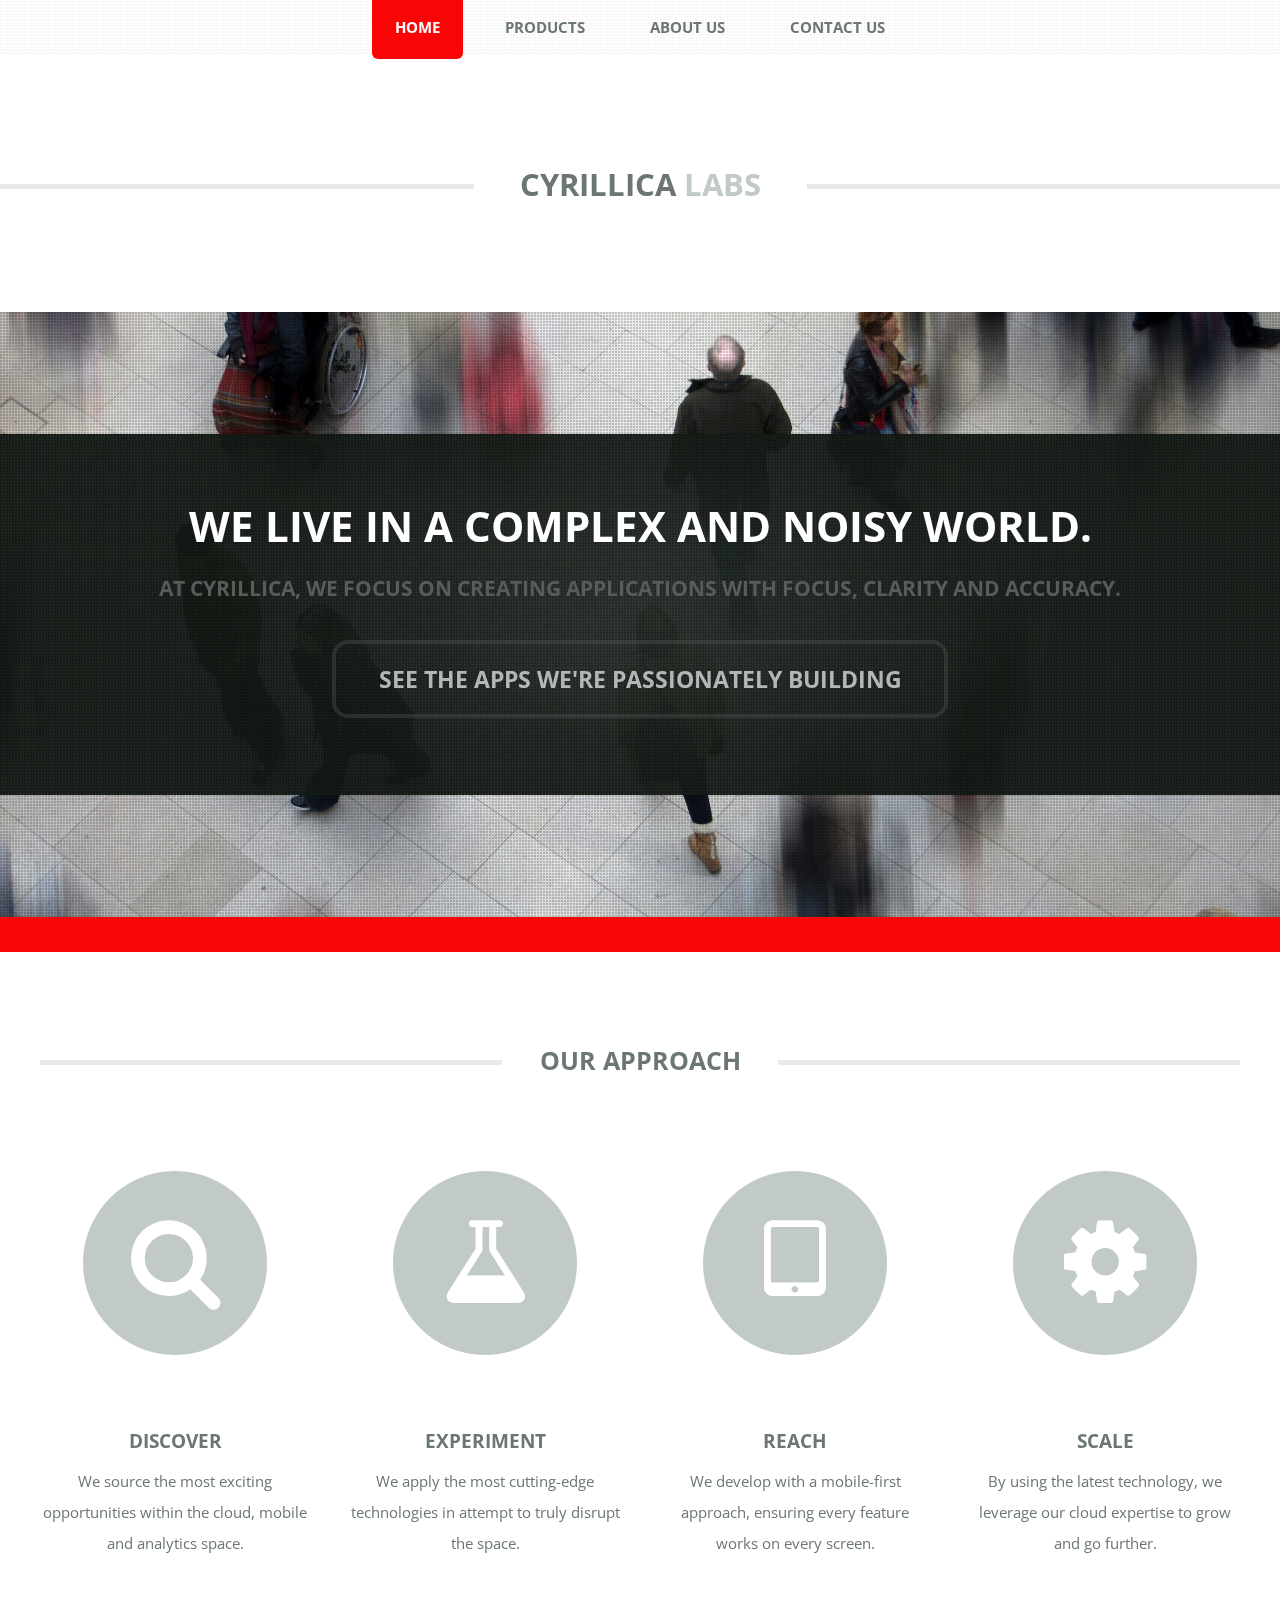
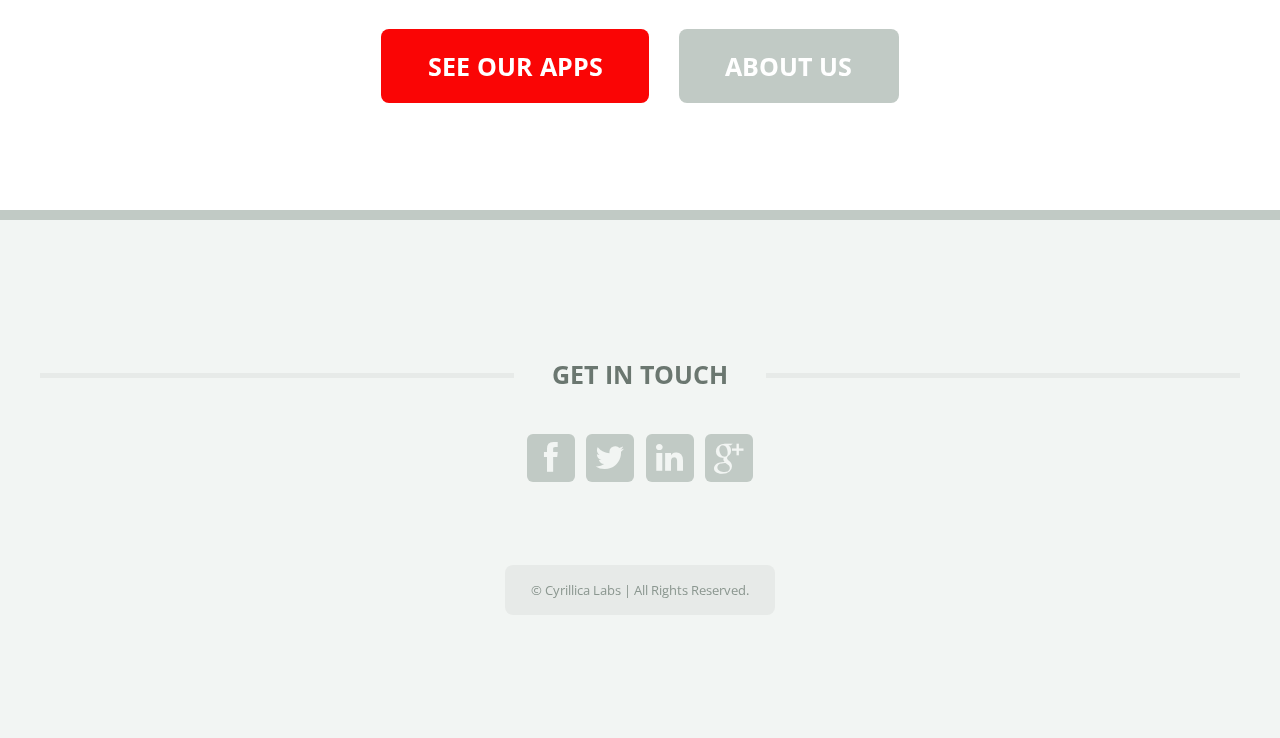
==== commit f786c131: "Updated Front Page" ====
--- a/index.html
+++ b/index.html
@@ -57,20 +57,20 @@
 		<!-- Main -->
 			<div id="main-wrapper">
 				<div id="main" class="container">
-					<div class="row">
+					<!--<div class="row">
 						<div class="12u">
 							
-							<!-- Highlight -->
+							-- Highlight --
                                 
 								<section class="is-highlight">
-                                    <!--
+                                    --
 									<ul class="special">
 										<li><a href="#" class="fa fa-search solo"><span>Battery</span></a></li>
 										<li><a href="#" class="fa fa-tablet solo"><span>Tablet</span></a></li>
 										<li><a href="#" class="fa fa-flask solo"><span>Flask</span></a></li>
 										<li><a href="#" class="fa fa-cog solo"><span>Pie Chart?</span></a></li>
 									</ul>
-                                    --> 
+                                    --
 									<header>
 										<h2>You check the contents of your inventory</h2>
 										<span class="byline">it contains: many items that seem important but actually aren’t</span>
@@ -80,10 +80,10 @@
 										ante risus. Aliquam erat volutpat. Aliquam luctus et mattis lectus amet pulvinar. Nam nec turpis consequat.
 									</p>
 								</section>
-							<!-- /Highlight -->
+							-- /Highlight --
 
 						</div>
-					</div>
+					</div>-->
 					<div class="row">
 						<div class="12u">
 
@@ -169,8 +169,8 @@
 											<div class="12u">
 											
 												<div class="actions">
-													<a href="#" class="button button-big">Do Something</a>
-													<a href="#" class="button button-alt button-big">Think About It</a>
+													<a href="#" class="button button-big">See Our Apps</a>
+													<a href="#" class="button button-alt button-big">About Us</a>
 												</div>
 
 											</div>
@@ -313,9 +313,7 @@
 								<h2 class="major"><span>Get in touch</span></h2>
 								<ul class="contact">
 									<li><a class="fa fa-facebook solo" href="#"><span>Facebook</span></a></li>
-									<li><a class="fa fa-twitter solo" href="http://twitter.com/n33co"><span>Twitter</span></a></li>
-									<li><a class="fa fa-rss solo" href="http://n33.co/feed/"><span>RSS</span></a></li>
-									<li><a class="fa fa-dribbble solo" href="http://dribbble.com/n33"><span>Dribbble</span></a></li>
+									<li><a class="fa fa-twitter solo" href="http://twitter.com/CyrillicaLabs"><span>Twitter</span></a></li>
 									<li><a class="fa fa-linkedin solo" href="#"><span>LinkedIn</span></a></li>
 									<li><a class="fa fa-google-plus solo" href="#"><span>Google+</span></a></li>
 								</ul>
@@ -327,8 +325,8 @@
 
 				<!-- Copyright -->
 					<div id="copyright">
-						&copy; Untitled Something | Images: <a href="http://fotogrph.com">fotogrph</a> | Design: <a href="http://html5up.net/">HTML5 UP</a>
-					</div>
+						&copy; Cyrillica Labs | All Rights Reserved.
+ 					</div>
 				<!-- /Copyright -->
 
 			</footer>
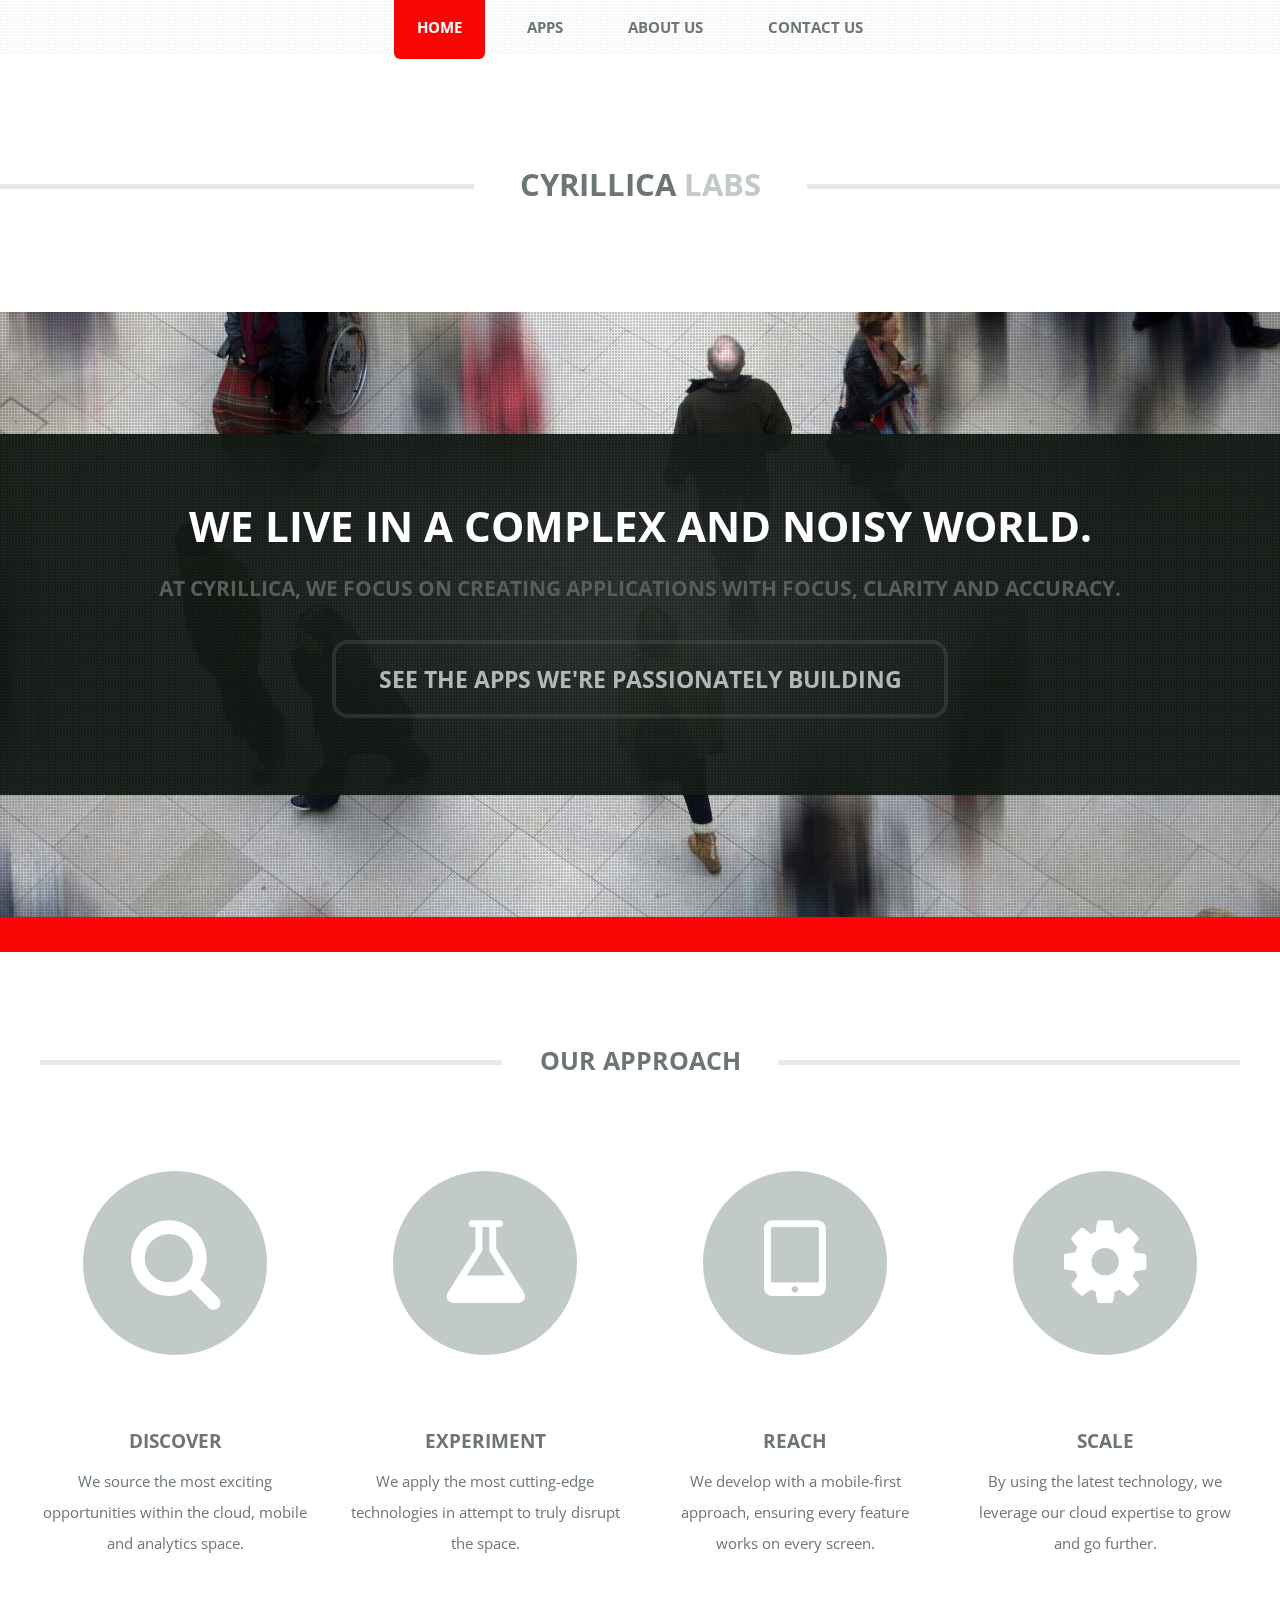
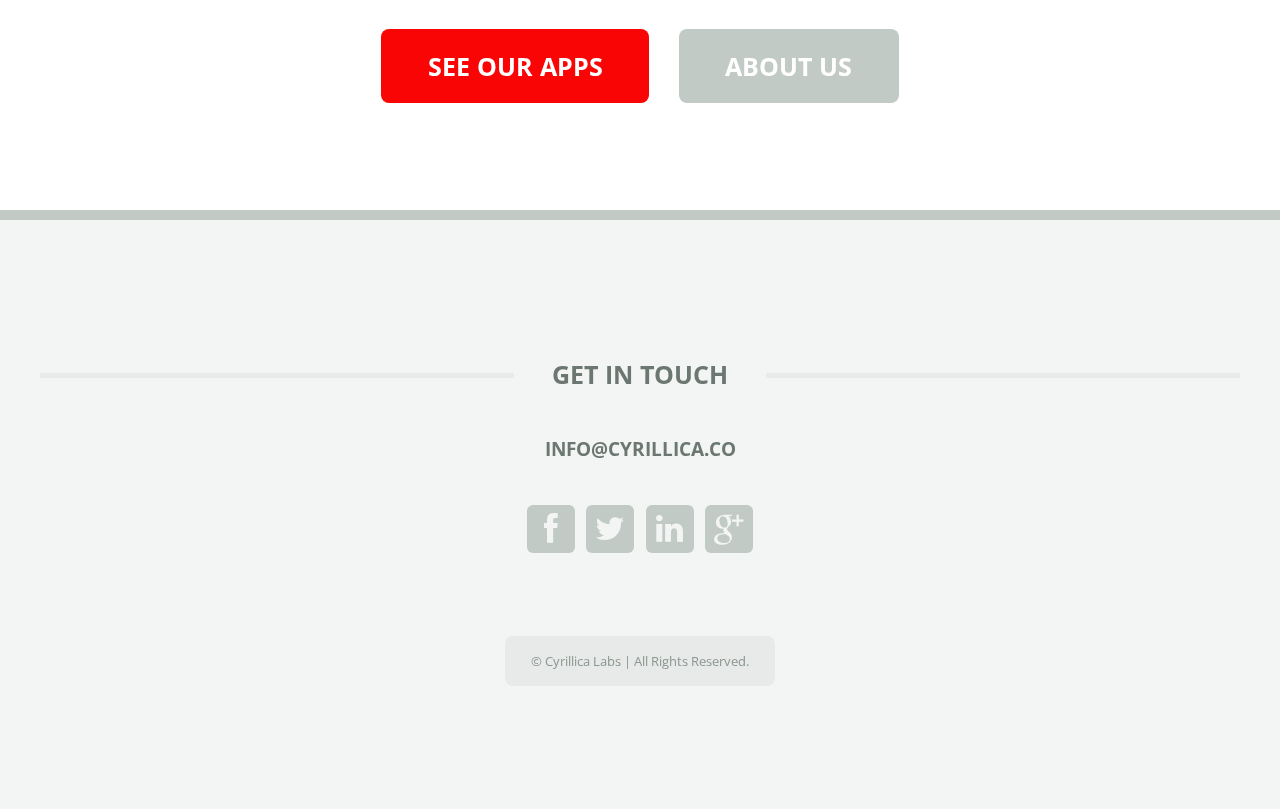
==== commit b2f2f5ce: "Updated whole site" ====
--- a/index.html
+++ b/index.html
@@ -37,9 +37,9 @@
 			<nav id="nav" class="skel-panels-fixed">
 				<ul>
 					<li class="current_page_item"><a href="index.html">Home</a></li>
-					<li><a href="left-sidebar.html">Products</a></li>
-					<li><a href="right-sidebar.html">About Us</a></li>
-					<li><a href="no-sidebar.html">Contact Us</a></li>
+					<li><a href="apps.html">Apps</a></li>
+					<li><a href="about.html">About Us</a></li>
+					<li><a href="mailto:info@cyrillica.co">Contact Us</a></li>
 				</ul>
 			</nav>
 		<!-- /Nav -->
@@ -311,10 +311,12 @@
 						<!-- Contact -->
 							<section>
 								<h2 class="major"><span>Get in touch</span></h2>
+                                <h3><a href="mailto:info@cyrillica.co">info@cyrillica.co</a></h3>
+                                <br />
 								<ul class="contact">
 									<li><a class="fa fa-facebook solo" href="#"><span>Facebook</span></a></li>
 									<li><a class="fa fa-twitter solo" href="http://twitter.com/CyrillicaLabs"><span>Twitter</span></a></li>
-									<li><a class="fa fa-linkedin solo" href="#"><span>LinkedIn</span></a></li>
+									<li><a class="fa fa-linkedin solo" href="https://www.linkedin.com/company/cyrillica-labs"><span>LinkedIn</span></a></li>
 									<li><a class="fa fa-google-plus solo" href="#"><span>Google+</span></a></li>
 								</ul>
 							</section>
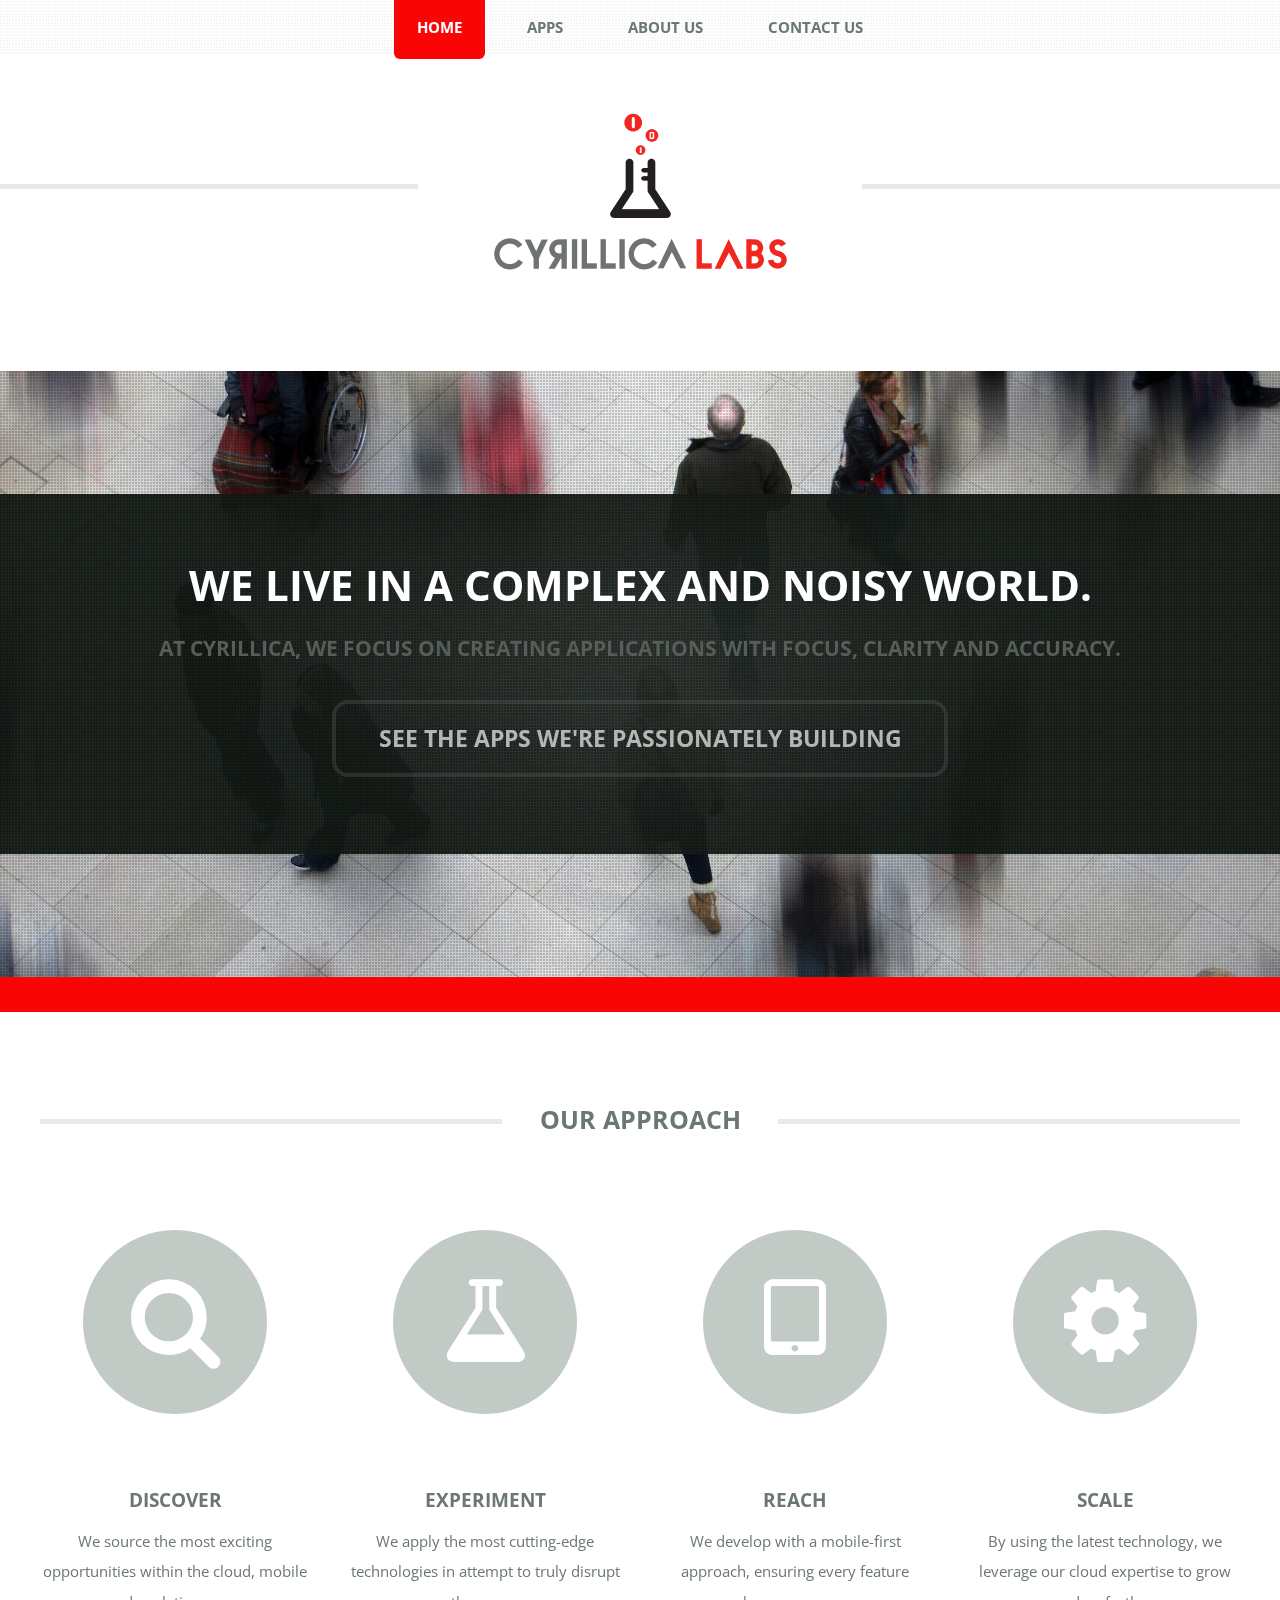
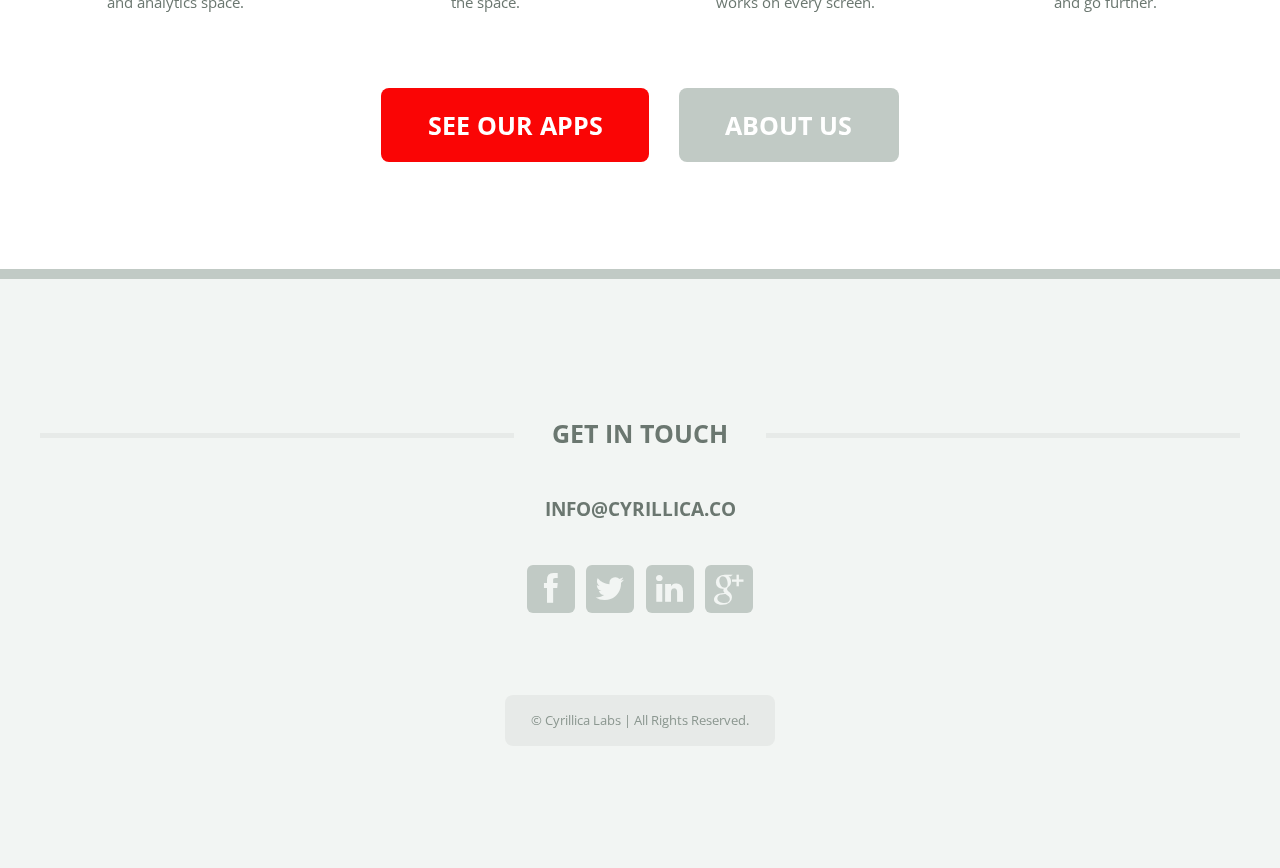
==== commit b1a5eefb: "Uploaded Logo" ====
--- a/index.html
+++ b/index.html
@@ -26,8 +26,9 @@
 			<header id="header">
 				<div class="logo">
 					<div>
-						<h1><a href="#" id="logo">Cyrillica</a></h1>
-						<span class="byline">Labs</span>
+                        <h1><a href="#" id="logo">Cyrillica</a></h1>
+                        <span class="byline">Labs</span>
+						<img src="images/logo.png" />
 					</div>
 				</div>
 			</header>
@@ -86,7 +87,7 @@
 					</div>-->
 					<div class="row">
 						<div class="12u">
-
+                            <a name="click"></a>
 							<!-- Features -->
 								<section class="is-features">
 									<h2 class="major"><span>Our Approach</span></h2>
@@ -99,7 +100,7 @@
 														<!--<a href="#" class="image image-full"><img src="images/pic01.jpg" alt="" /></a>-->
                                                         <section class="is-highlight">
                                                         <ul class="special">
-                                                            <li><a href="#" class="fa fa-search solo"><span>Battery</span></a></li>
+                                                            <li><a href="#click" class="fa fa-search solo"><span>Battery</span></a></li>
                                                         </ul>
 														<h3>Discover</h3>
 														<p>
@@ -117,7 +118,7 @@
 														<!--<a href="#" class="image image-full"><img src="images/pic02.jpg" alt="" /></a>-->
                                                         <section class="is-highlight">
                                                         <ul class="special">
-                                                            <li><a href="#" class="fa fa-flask solo"><span>Flask</span></a></li>
+                                                            <li><a href="#click" class="fa fa-flask solo"><span>Flask</span></a></li>
                                                         </ul>
 														<h3>Experiment</h3>
 														<p>
@@ -135,7 +136,7 @@
 														<!--<a href="#" class="image image-full"><img src="images/pic03.jpg" alt="" /></a>-->
                                                         <section class="is-highlight">
                                                         <ul class="special">
-                                                            <li><a href="#" class="fa fa-tablet solo"><span>Tablet</span></a></li>
+                                                            <li><a href="#click" class="fa fa-tablet solo"><span>Tablet</span></a></li>
                                                         </ul>
 														<h3>Reach</h3>
 														<p>
@@ -153,7 +154,7 @@
 														<!--<a href="#" class="image image-full"><img src="images/pic04.jpg" alt="" /></a>-->
                                                         <section class="is-highlight">
                                                         <ul class="special">
-                                                            <li><a href="#" class="fa fa-cog solo"><span>Pie Chart?</span></a></li>
+                                                            <li><a href="#clicks" class="fa fa-cog solo"><span>Pie Chart?</span></a></li>
                                                         </ul>
 														<h3>Scale</h3>
 														<p>
--- a/css/style-desktop.css
+++ b/css/style-desktop.css
@@ -247,6 +247,7 @@
 			position: relative;
 			text-align: center;
 			border-top: solid 5px #e7eae8;
+            margin-bottom:-2.5em;
 		}
 
 			#header .logo div
@@ -255,13 +256,14 @@
 				position: relative;
 				display: inline-block;
 				padding: 0 1.5em 0 1.5em;
-				top: -0.65em;
+				top: -2.5em;
+                
 			}
 		
 			#header .logo h1,
 			#header .logo .byline
 			{
-				display: inline;
+				display: none;
 			}
 
 /*********************************************************************************/
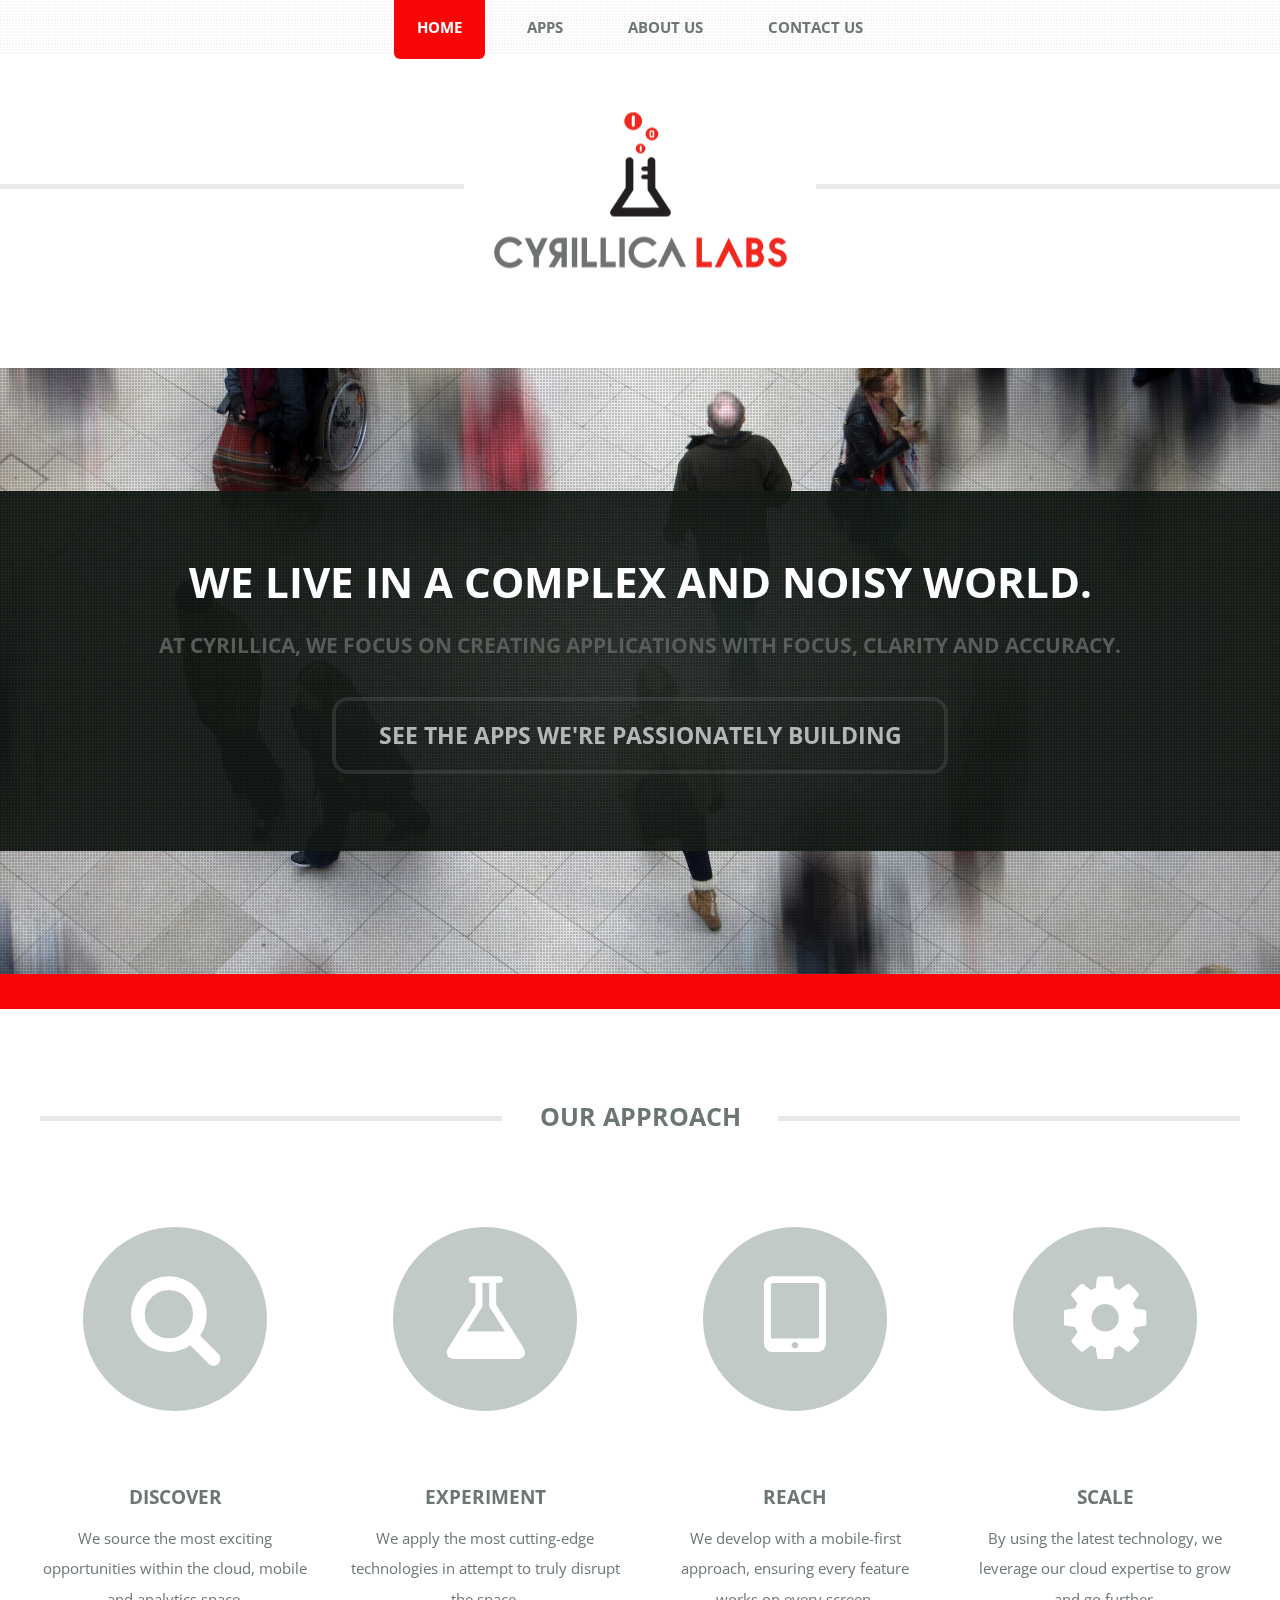
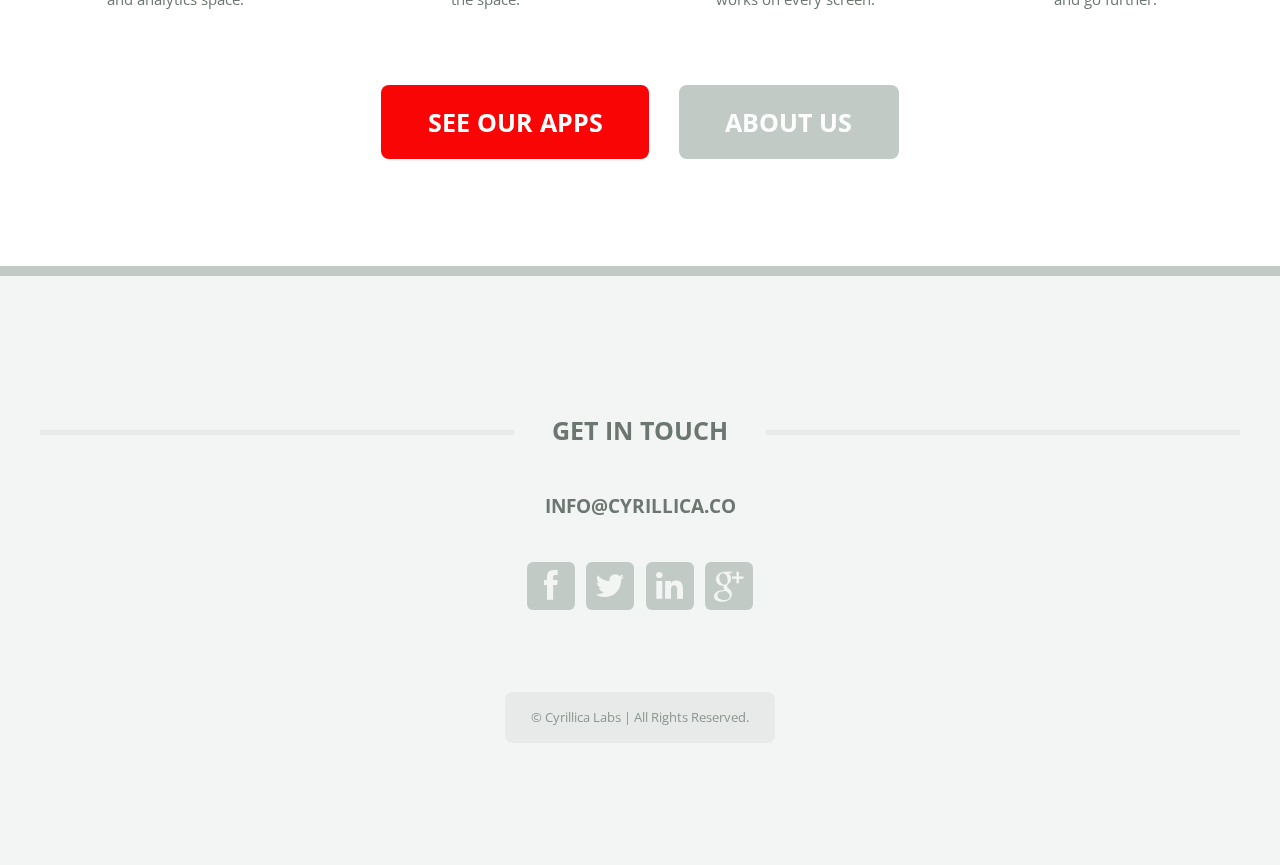
==== commit 1491e0c4: "Logo as a background" ====
--- a/index.html
+++ b/index.html
@@ -28,7 +28,6 @@
 					<div>
                         <h1><a href="#" id="logo">Cyrillica</a></h1>
                         <span class="byline">Labs</span>
-						<img src="images/logo.png" />
 					</div>
 				</div>
 			</header>
--- a/css/style-desktop.css
+++ b/css/style-desktop.css
@@ -248,6 +248,7 @@
 			text-align: center;
 			border-top: solid 5px #e7eae8;
             margin-bottom:-2.5em;
+            
 		}
 
 			#header .logo div
@@ -257,13 +258,16 @@
 				display: inline-block;
 				padding: 0 1.5em 0 1.5em;
 				top: -2.5em;
-                
+                background: url('../images/logo.png') center center no-repeat;
+                width: 500px;
+                height:160px;
 			}
 		
 			#header .logo h1,
 			#header .logo .byline
 			{
 				display: none;
+                
 			}
 
 /*********************************************************************************/
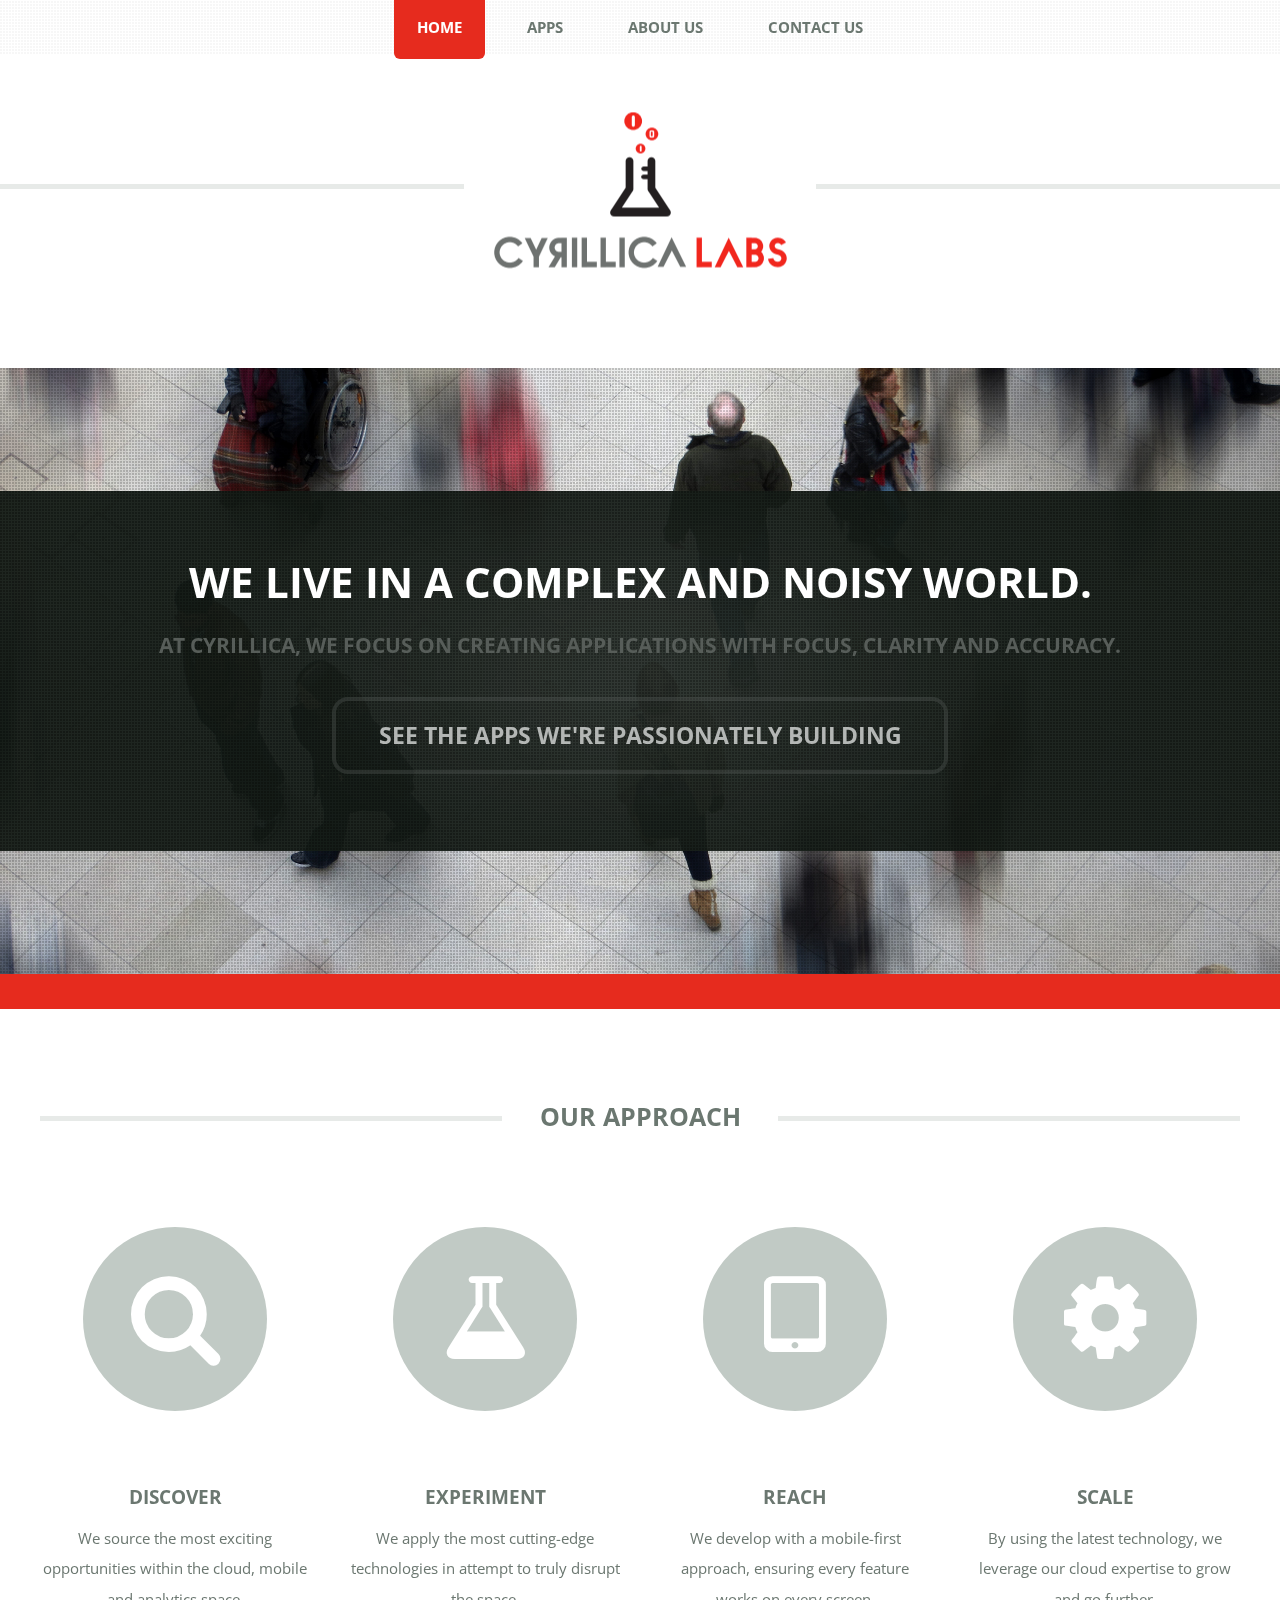
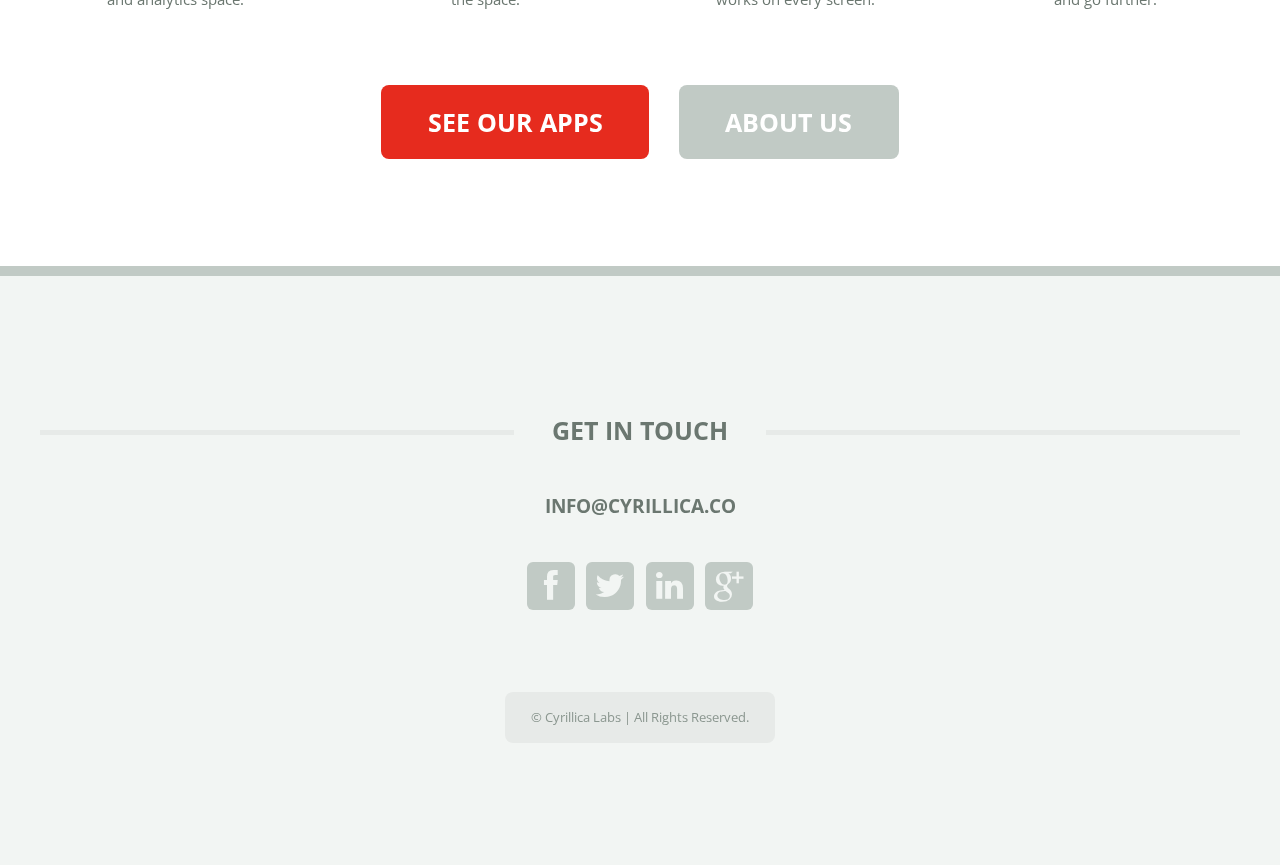
==== commit 5a383ddd: "Removed Links" ====
--- a/index.html
+++ b/index.html
@@ -37,8 +37,8 @@
 			<nav id="nav" class="skel-panels-fixed">
 				<ul>
 					<li class="current_page_item"><a href="index.html">Home</a></li>
-					<li><a href="apps.html">Apps</a></li>
-					<li><a href="about.html">About Us</a></li>
+					<li><a href="#">Apps</a></li>
+					<li><a href="#">About Us</a></li>
 					<li><a href="mailto:info@cyrillica.co">Contact Us</a></li>
 				</ul>
 			</nav>
@@ -86,7 +86,6 @@
 					</div>-->
 					<div class="row">
 						<div class="12u">
-                            <a name="click"></a>
 							<!-- Features -->
 								<section class="is-features">
 									<h2 class="major"><span>Our Approach</span></h2>
@@ -99,7 +98,7 @@
 														<!--<a href="#" class="image image-full"><img src="images/pic01.jpg" alt="" /></a>-->
                                                         <section class="is-highlight">
                                                         <ul class="special">
-                                                            <li><a href="#click" class="fa fa-search solo"><span>Battery</span></a></li>
+                                                            <li><a class="fa fa-search solo"><span>Battery</span></a></li>
                                                         </ul>
 														<h3>Discover</h3>
 														<p>
@@ -117,7 +116,7 @@
 														<!--<a href="#" class="image image-full"><img src="images/pic02.jpg" alt="" /></a>-->
                                                         <section class="is-highlight">
                                                         <ul class="special">
-                                                            <li><a href="#click" class="fa fa-flask solo"><span>Flask</span></a></li>
+                                                            <li><a class="fa fa-flask solo"><span>Flask</span></a></li>
                                                         </ul>
 														<h3>Experiment</h3>
 														<p>
@@ -135,7 +134,7 @@
 														<!--<a href="#" class="image image-full"><img src="images/pic03.jpg" alt="" /></a>-->
                                                         <section class="is-highlight">
                                                         <ul class="special">
-                                                            <li><a href="#click" class="fa fa-tablet solo"><span>Tablet</span></a></li>
+                                                            <li><a class="fa fa-tablet solo"><span>Tablet</span></a></li>
                                                         </ul>
 														<h3>Reach</h3>
 														<p>
@@ -153,7 +152,7 @@
 														<!--<a href="#" class="image image-full"><img src="images/pic04.jpg" alt="" /></a>-->
                                                         <section class="is-highlight">
                                                         <ul class="special">
-                                                            <li><a href="#clicks" class="fa fa-cog solo"><span>Pie Chart?</span></a></li>
+                                                            <li><a class="fa fa-cog solo"><span>Pie Chart?</span></a></li>
                                                         </ul>
 														<h3>Scale</h3>
 														<p>
--- a/css/style.css
+++ b/css/style.css
@@ -189,7 +189,7 @@
 		font-weight: 700;
 		text-transform: uppercase;
 		text-decoration: none;
-		background: #FA0505;
+		background: #E62B1E;
 		color: #fff;
 		border-radius: 8px;
 		outline: 0;
@@ -904,7 +904,7 @@
 	#main-wrapper
 	{
 		background: #fff;
-		border-top: solid 5px #FA0505;
+		border-top: solid 5px #E62B1E;
 		border-bottom: solid 5px #c1cac5;
 	}
 	
--- a/css/style-desktop.css
+++ b/css/style-desktop.css
@@ -356,7 +356,7 @@
 
 				#nav li.current_page_item a
 				{
-					background: #FA0505;
+					background: #E62B1E;
 					color: #fff;
 				}
 
